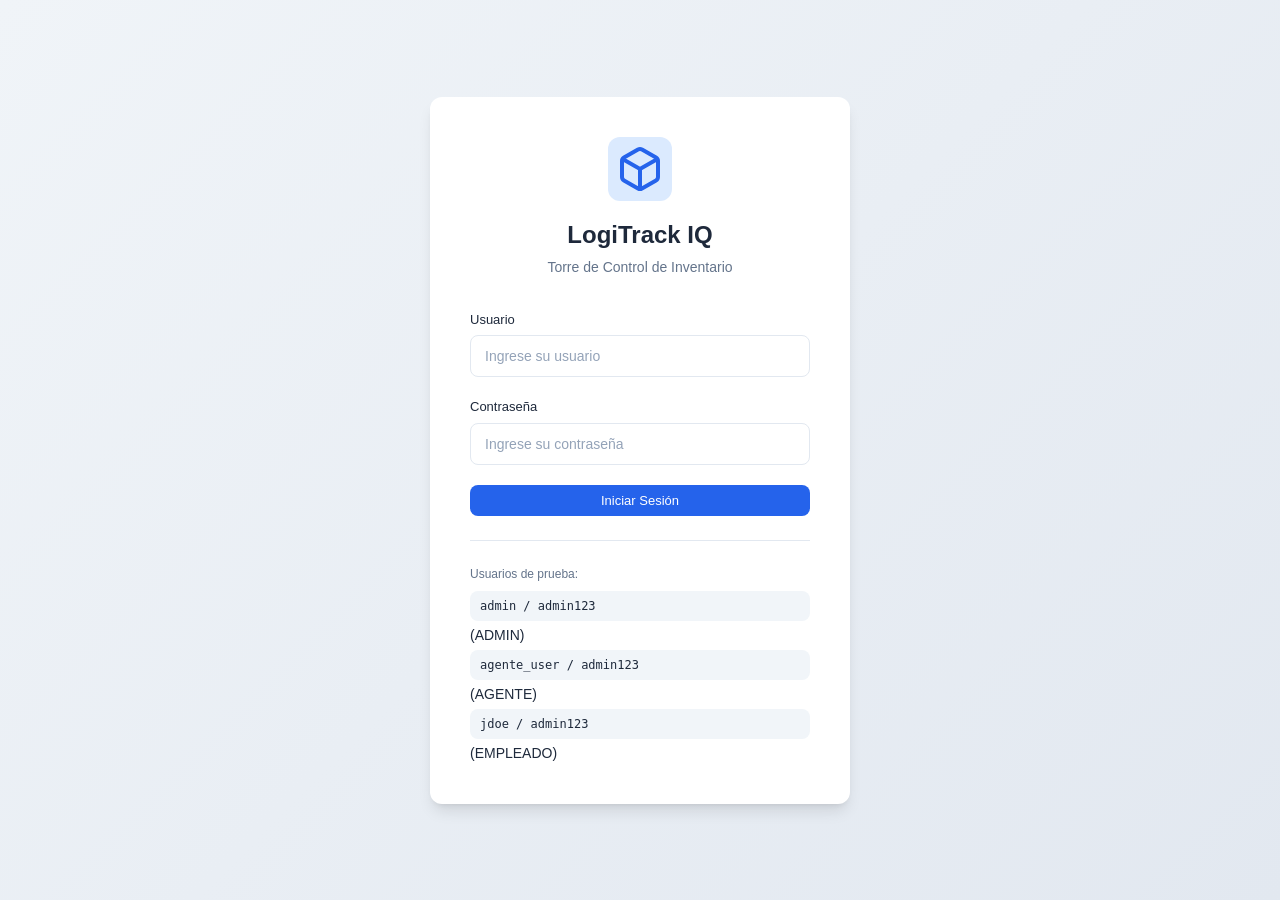
==== frontend/dashboard.html @ c578cf68 "style: se desarrollo el frontend" ====
<!DOCTYPE html>
<html lang="es">
<head>
    <meta charset="UTF-8">
    <meta name="viewport" content="width=device-width, initial-scale=1.0">
    <title>LogiTrack IQ - Dashboard</title>
    <link rel="stylesheet" href="styles.css">
</head>
<body>
    <header class="header">
        <div class="header-left">
            <button class="menu-toggle" id="menuToggle" aria-label="Menú">
                <svg width="24" height="24" viewBox="0 0 24 24" fill="none" stroke="currentColor" stroke-width="2">
                    <line x1="3" y1="12" x2="21" y2="12"></line>
                    <line x1="3" y1="6" x2="21" y2="6"></line>
                    <line x1="3" y1="18" x2="21" y2="18"></line>
                </svg>
            </button>
            <div class="logo">
                <svg width="32" height="32" viewBox="0 0 24 24" fill="none" stroke="currentColor" stroke-width="2">
                    <path d="M21 16V8a2 2 0 0 0-1-1.73l-7-4a2 2 0 0 0-2 0l-7 4A2 2 0 0 0 3 8v8a2 2 0 0 0 1 1.73l7 4a2 2 0 0 0 2 0l7-4A2 2 0 0 0 21 16z"></path>
                    <polyline points="3.27 6.96 12 12.01 20.73 6.96"></polyline>
                    <line x1="12" y1="22.08" x2="12" y2="12"></line>
                </svg>
                <span>LogiTrack IQ</span>
            </div>
        </div>
        
        <div class="header-center">
            <h1 class="page-title" id="pageTitle">Dashboard</h1>
        </div>
        
        <div class="header-right">
            <div class="user-info">
                <span id="userName">Usuario</span>
                <span class="role-badge" id="userRole">ROL</span>
            </div>
            <button class="btn btn-secondary btn-sm" id="logoutBtn">
                <svg width="16" height="16" viewBox="0 0 24 24" fill="none" stroke="currentColor" stroke-width="2">
                    <path d="M9 21H5a2 2 0 0 1-2-2V5a2 2 0 0 1 2-2h4"></path>
                    <polyline points="16 17 21 12 16 7"></polyline>
                    <line x1="21" y1="12" x2="9" y2="12"></line>
                </svg>
                Cerrar sesión
            </button>
        </div>
    </header>
    
    <div class="app-container">
        <aside class="sidebar" id="sidebar">
            <nav class="sidebar-nav">
                <a href="#" class="nav-item active" data-page="dashboard">
                    <svg width="20" height="20" viewBox="0 0 24 24" fill="none" stroke="currentColor" stroke-width="2">
                        <rect x="3" y="3" width="7" height="7"></rect>
                        <rect x="14" y="3" width="7" height="7"></rect>
                        <rect x="3" y="14" width="7" height="7"></rect>
                        <rect x="14" y="14" width="7" height="7"></rect>
                    </svg>
                    Dashboard
                </a>
                <a href="#" class="nav-item" data-page="ordenes">
                    <svg width="20" height="20" viewBox="0 0 24 24" fill="none" stroke="currentColor" stroke-width="2">
                        <path d="M14 2H6a2 2 0 0 0-2 2v16a2 2 0 0 0 2 2h12a2 2 0 0 0 2-2V8z"></path>
                        <polyline points="14 2 14 8 20 8"></polyline>
                        <line x1="16" y1="13" x2="8" y2="13"></line>
                        <line x1="16" y1="17" x2="8" y2="17"></line>
                        <polyline points="10 9 9 9 8 9"></polyline>
                    </svg>
                    Órdenes
                </a>
                <a href="#" class="nav-item" data-page="productos">
                    <svg width="20" height="20" viewBox="0 0 24 24" fill="none" stroke="currentColor" stroke-width="2">
                        <circle cx="12" cy="12" r="10"></circle>
                        <line x1="12" y1="8" x2="12" y2="16"></line>
                        <line x1="8" y1="12" x2="16" y2="12"></line>
                    </svg>
                    Productos
                </a>
                <a href="#" class="nav-item" data-page="bodegas">
                    <svg width="20" height="20" viewBox="0 0 24 24" fill="none" stroke="currentColor" stroke-width="2">
                        <path d="M21 16V8a2 2 0 0 0-1-1.73l-7-4a2 2 0 0 0-2 0l-7 4A2 2 0 0 0 3 8v8a2 2 0 0 0 1 1.73l7 4a2 2 0 0 0 2 0l7-4A2 2 0 0 0 21 16z"></path>
                        <polyline points="3.27 6.96 12 12.01 20.73 6.96"></polyline>
                        <line x1="12" y1="22.08" x2="12" y2="12"></line>
                    </svg>
                    Bodegas
                </a>
            </nav>
        </aside>
        
        <main class="main-content" id="mainContent">
            <!-- Dashboard Page -->
            <section class="page active" id="page-dashboard">
                <div class="page-header">
                    <h2>Torre de Control</h2>
                    <p class="page-subtitle">Vista general del estado del inventario</p>
                </div>
                
                <!-- KPIs Cards -->
                <div class="kpi-grid" id="kpiGrid">
                    <article class="kpi-card">
                        <div class="kpi-icon warning">
                            <svg width="24" height="24" viewBox="0 0 24 24" fill="none" stroke="currentColor" stroke-width="2">
                                <path d="M10.29 3.86L1.82 18a2 2 0 0 0 1.71 3h16.94a2 2 0 0 0 1.71-3L13.71 3.86a2 2 0 0 0-3.42 0z"></path>
                                <line x1="12" y1="9" x2="12" y2="13"></line>
                                <line x1="12" y1="17" x2="12.01" y2="17"></line>
                            </svg>
                        </div>
                        <div class="kpi-content">
                            <span class="kpi-label">Productos en Riesgo</span>
                            <span class="kpi-value" id="kpiProductosRiesgo">--</span>
                        </div>
                    </article>
                    
                    <article class="kpi-card">
                        <div class="kpi-icon danger">
                            <svg width="24" height="24" viewBox="0 0 24 24" fill="none" stroke="currentColor" stroke-width="2">
                                <circle cx="12" cy="12" r="10"></circle>
                                <line x1="15" y1="9" x2="9" y2="15"></line>
                                <line x1="9" y1="9" x2="15" y2="15"></line>
                            </svg>
                        </div>
                        <div class="kpi-content">
                            <span class="kpi-label">Productos en Quiebre</span>
                            <span class="kpi-value" id="kpiProductosQuiebre">--</span>
                        </div>
                    </article>
                    
                    <article class="kpi-card">
                        <div class="kpi-icon info">
                            <svg width="24" height="24" viewBox="0 0 24 24" fill="none" stroke="currentColor" stroke-width="2">
                                <path d="M21 16V8a2 2 0 0 0-1-1.73l-7-4a2 2 0 0 0-2 0l-7 4A2 2 0 0 0 3 8v8a2 2 0 0 0 1 1.73l7 4a2 2 0 0 0 2 0l7-4A2 2 0 0 0 21 16z"></path>
                                <polyline points="3.27 6.96 12 12.01 20.73 6.96"></polyline>
                                <line x1="12" y1="22.08" x2="12" y2="12"></line>
                            </svg>
                        </div>
                        <div class="kpi-content">
                            <span class="kpi-label">Órdenes por Aprobar</span>
                            <span class="kpi-value" id="kpiOrdenesAprobar">--</span>
                        </div>
                    </article>
                    
                    <article class="kpi-card">
                        <div class="kpi-icon success">
                            <svg width="24" height="24" viewBox="0 0 24 24" fill="none" stroke="currentColor" stroke-width="2">
                                <polyline points="23 4 23 10 17 10"></polyline>
                                <path d="M20.49 15a9 9 0 1 1-2.12-9.36L23 10"></path>
                            </svg>
                        </div>
                        <div class="kpi-content">
                            <span class="kpi-label">Bodegas Críticas</span>
                            <span class="kpi-value" id="kpiBodegasCriticas">--</span>
                        </div>
                    </article>
                </div>
                
                <!-- Movimientos de Ayer -->
                <section class="section-card">
                    <header class="section-header">
                        <h3>Movimientos de Ayer</h3>
                        <span class="section-date" id="ayerDate">--</span>
                    </header>
                    <div class="movimientos-grid" id="movimientosGrid">
                        <div class="movimiento-item entrada">
                            <span class="movimiento-label">Entradas</span>
                            <span class="movimiento-value" id="movEntradas">--</span>
                        </div>
                        <div class="movimiento-item salida">
                            <span class="movimiento-label">Salidas</span>
                            <span class="movimiento-value" id="movSalidas">--</span>
                        </div>
                        <div class="movimiento-item transferencia">
                            <span class="movimiento-label">Transferencias</span>
                            <span class="movimiento-value" id="movTransferencias">--</span>
                        </div>
                    </div>
                </section>
                
                <!-- Ocupación por Bodega -->
                <section class="section-card">
                    <header class="section-header">
                        <h3>Ocupación por Bodega</h3>
                    </header>
                    <div class="table-container">
                        <table class="data-table" id="ocupacionTable">
                            <thead>
                                <tr>
                                    <th>Bodega</th>
                                    <th>Stock Actual</th>
                                    <th>Capacidad</th>
                                    <th>Ocupación</th>
                                    <th>Estado</th>
                                </tr>
                            </thead>
                            <tbody id="ocupacionBody"></tbody>
                        </table>
                    </div>
                </section>
                
                <!-- Panel de Resumen -->
                <section class="section-card">
                    <header class="section-header">
                        <h3>Resumen del Panel</h3>
                        <span class="badge badge-info" id="resumenFecha">Sin publicar</span>
                    </header>
                    <div id="resumenContent">
                        <div class="empty-state">
                            <svg width="48" height="48" viewBox="0 0 24 24" fill="none" stroke="currentColor" stroke-width="1.5">
                                <path d="M14 2H6a2 2 0 0 0-2 2v16a2 2 0 0 0 2 2h12a2 2 0 0 0 2-2V8z"></path>
                                <polyline points="14 2 14 8 20 8"></polyline>
                                <line x1="16" y1="13" x2="8" y2="13"></line>
                                <line x1="16" y1="17" x2="8" y2="17"></line>
                                <polyline points="10 9 9 9 8 9"></polyline>
                            </svg>
                            <p>No hay resumen publicado para hoy</p>
                            <small>El flujo n8n publica automáticamente a las 6:00 AM</small>
                        </div>
                    </div>
                </section>
            </section>
            
            <!-- Órdenes Page -->
            <section class="page" id="page-ordenes">
                <div class="page-header">
                    <h2>Órdenes de Compra</h2>
                    <p class="page-subtitle">Gestión de órdenes en estado BORRADOR</p>
                </div>
                
                <div class="table-container">
                    <table class="data-table" id="ordenesTable">
                        <thead>
                            <tr>
                                <th>ID</th>
                                <th>Producto</th>
                                <th>Proveedor</th>
                                <th>Bodega Destino</th>
                                <th>Cantidad</th>
                                <th>Precio Unit.</th>
                                <th>Total</th>
                                <th>Fecha Creación</th>
                                <th>Estado</th>
                                <th>Acciones</th>
                            </tr>
                        </thead>
                        <tbody id="ordenesBody"></tbody>
                    </table>
                </div>
                
                <div class="empty-state hidden" id="ordenesEmpty">
                    <svg width="48" height="48" viewBox="0 0 24 24" fill="none" stroke="currentColor" stroke-width="1.5">
                        <path d="M21 16V8a2 2 0 0 0-1-1.73l-7-4a2 2 0 0 0-2 0l-7 4A2 2 0 0 0 3 8v8a2 2 0 0 0 1 1.73l7 4a2 2 0 0 0 2 0l7-4A2 2 0 0 0 21 16z"></path>
                        <polyline points="3.27 6.96 12 12.01 20.73 6.96"></polyline>
                        <line x1="12" y1="22.08" x2="12" y2="12"></line>
                    </svg>
                    <p>No hay órdenes en estado BORRADOR</p>
                </div>
            </section>
            
            <!-- Productos en Riesgo Page -->
            <section class="page" id="page-productos">
                <div class="page-header">
                    <h2>Productos en Riesgo</h2>
                    <p class="page-subtitle">Productos con stock por debajo del punto de reorden</p>
                </div>
                
                <div class="table-container">
                    <table class="data-table" id="riesgoTable">
                        <thead>
                            <tr>
                                <th>Producto</th>
                                <th>Proveedor</th>
                                <th>Stock Total</th>
                                <th>Consumo Diario</th>
                                <th>Punto Reorden</th>
                                <th>Días Cobertura</th>
                                <th>Estado</th>
                                <th>Bodega Sugerida</th>
                                <th>Acciones</th>
                            </tr>
                        </thead>
                        <tbody id="riesgoBody"></tbody>
                    </table>
                </div>
                
                <div class="empty-state hidden" id="riesgoEmpty">
                    <svg width="48" height="48" viewBox="0 0 24 24" fill="none" stroke="currentColor" stroke-width="1.5">
                        <path d="M10.29 3.86L1.82 18a2 2 0 0 0 1.71 3h16.94a2 2 0 0 0 1.71-3L13.71 3.86a2 2 0 0 0-3.42 0z"></path>
                        <line x1="12" y1="9" x2="12" y2="13"></line>
                        <line x1="12" y1="17" x2="12.01" y2="17"></line>
                    </svg>
                    <p>No hay productos en riesgo</p>
                </div>
            </section>
            
            <!-- Bodegas Page -->
            <section class="page" id="page-bodegas">
                <div class="page-header">
                    <h2>Bodegas</h2>
                    <p class="page-subtitle">Estado de ocupación de bodegas</p>
                </div>
                
                <div class="table-container">
                    <table class="data-table" id="bodegasTable">
                        <thead>
                            <tr>
                                <th>Bodega</th>
                                <th>Ubicación</th>
                                <th>Stock Total</th>
                                <th>Capacidad</th>
                                <th>Ocupación</th>
                                <th>Estado</th>
                            </tr>
                        </thead>
                        <tbody id="bodegasBody"></tbody>
                    </table>
                </div>
            </section>
        </main>
    </div>
    
    <!-- PDF Modal -->
    <div class="modal hidden" id="pdfModal">
        <div class="modal-overlay"></div>
        <div class="modal-content pdf-modal-content">
            <div class="modal-header">
                <h3>PDF Orden de Compra <span id="pdfOrderId"></span></h3>
                <button class="modal-close" id="closePdfModal" aria-label="Cerrar">
                    <svg width="24" height="24" viewBox="0 0 24 24" fill="none" stroke="currentColor" stroke-width="2">
                        <line x1="18" y1="6" x2="6" y2="18"></line>
                        <line x1="6" y1="6" x2="18" y2="18"></line>
                    </svg>
                </button>
            </div>
            <div class="modal-body">
                <iframe id="pdfFrame" src="about:blank"></iframe>
            </div>
            <div class="modal-footer">
                <button class="btn btn-secondary" id="downloadPdfBtn">
                    <svg width="16" height="16" viewBox="0 0 24 24" fill="none" stroke="currentColor" stroke-width="2">
                        <path d="M21 15v4a2 2 0 0 1-2 2H5a2 2 0 0 1-2-2v-4"></path>
                        <polyline points="7 10 12 15 17 10"></polyline>
                        <line x1="12" y1="15" x2="12" y2="3"></line>
                    </svg>
                    Descargar PDF
                </button>
                <button class="btn btn-primary" id="closePdfBtn">Cerrar</button>
            </div>
        </div>
    </div>
    
    <!-- Confirm Modal -->
    <div class="modal hidden" id="confirmModal">
        <div class="modal-overlay"></div>
        <div class="modal-content confirm-modal-content">
            <div class="modal-header">
                <h3 id="confirmTitle">Confirmar Acción</h3>
            </div>
            <div class="modal-body">
                <p id="confirmMessage"></p>
            </div>
            <div class="modal-footer">
                <button class="btn btn-secondary" id="confirmCancel">Cancelar</button>
                <button class="btn btn-danger" id="confirmOk">Confirmar</button>
            </div>
        </div>
    </div>
    
    <script src="app.js"></script>
    <script>
        document.addEventListener('DOMContentLoaded', () => {
            if (!window.location.pathname.endsWith('login.html')) {
                initDashboard();
            }
        });
    </script>
</body>
</html>
---- frontend/styles.css ----
/* ========================================
   LogiTrack IQ - Frontend Styles
   ======================================== */

:root {
    --color-primary: #2563eb;
    --color-primary-hover: #1d4ed8;
    --color-primary-light: #dbeafe;
    --color-secondary: #64748b;
    --color-secondary-hover: #475569;
    --color-success: #059669;
    --color-success-light: #d1fae5;
    --color-warning: #d97706;
    --color-warning-light: #fef3c7;
    --color-danger: #dc2626;
    --color-danger-light: #fee2e2;
    --color-info: #0891b2;
    --color-info-light: #cffafe;
    
    --color-bg: #f8fafc;
    --color-bg-card: #ffffff;
    --color-bg-hover: #f1f5f9;
    --color-border: #e2e8f0;
    --color-border-focus: #2563eb;
    
    --color-text: #1e293b;
    --color-text-secondary: #64748b;
    --color-text-muted: #94a3b8;
    
    --shadow-sm: 0 1px 2px 0 rgb(0 0 0 / 0.05);
    --shadow: 0 1px 3px 0 rgb(0 0 0 / 0.1), 0 1px 2px -1px rgb(0 0 0 / 0.1);
    --shadow-md: 0 4px 6px -1px rgb(0 0 0 / 0.1), 0 2px 4px -2px rgb(0 0 0 / 0.1);
    --shadow-lg: 0 10px 15px -3px rgb(0 0 0 / 0.1), 0 4px 6px -4px rgb(0 0 0 / 0.1);
    
    --radius-sm: 4px;
    --radius: 8px;
    --radius-lg: 12px;
    --radius-full: 9999px;
    
    --sidebar-width: 260px;
    --header-height: 64px;
    
    --transition: 150ms ease;
    --transition-fast: 100ms ease;
    
    --font-sans: -apple-system, BlinkMacSystemFont, 'Segoe UI', Roboto, 'Helvetica Neue', Arial, sans-serif;
    --font-mono: 'SF Mono', 'Fira Code', 'Fira Mono', Menlo, monospace;
}

/* ========================================
   Reset & Base
   ======================================== */

*, *::before, *::after {
    box-sizing: border-box;
    margin: 0;
    padding: 0;
}

html {
    font-size: 14px;
    -webkit-font-smoothing: antialiased;
    -moz-osx-font-smoothing: grayscale;
}

body {
    font-family: var(--font-sans);
    background-color: var(--color-bg);
    color: var(--color-text);
    line-height: 1.5;
    min-height: 100vh;
}

a {
    color: inherit;
    text-decoration: none;
}

button {
    font-family: inherit;
    font-size: inherit;
    border: none;
    background: none;
    cursor: pointer;
}

input {
    font-family: inherit;
    font-size: inherit;
}

table {
    border-collapse: collapse;
    width: 100%;
}

svg {
    display: block;
}

/* ========================================
   Utility Classes
   ======================================== */

.hidden { display: none !important; }
.sr-only { position: absolute; width: 1px; height: 1px; padding: 0; margin: -1px; overflow: hidden; clip: rect(0, 0, 0, 0); white-space: nowrap; border: 0; }

.flex { display: flex; }
.flex-col { flex-direction: column; }
.items-center { align-items: center; }
.justify-center { justify-content: center; }
.justify-between { justify-content: space-between; }
.gap-1 { gap: 4px; }
.gap-2 { gap: 8px; }
.gap-3 { gap: 12px; }
.gap-4 { gap: 16px; }

.w-full { width: 100%; }
.h-full { height: 100%; }

.text-center { text-align: center; }
.text-right { text-align: right; }

.font-medium { font-weight: 500; }
.font-semibold { font-weight: 600; }
.font-bold { font-weight: 700; }

.text-sm { font-size: 12px; }
.text-xs { font-size: 11px; }

.text-muted { color: var(--color-text-muted); }
.text-secondary { color: var(--color-text-secondary); }
.text-primary { color: var(--color-primary); }
.text-success { color: var(--color-success); }
.text-warning { color: var(--color-warning); }
.text-danger { color: var(--color-danger); }
.text-info { color: var(--color-info); }

.truncate { overflow: hidden; text-overflow: ellipsis; white-space: nowrap; }

/* ========================================
   Buttons
   ======================================== */

.btn {
    display: inline-flex;
    align-items: center;
    justify-content: center;
    gap: 8px;
    padding: 8px 16px;
    font-size: 13px;
    font-weight: 500;
    border-radius: var(--radius);
    transition: all var(--transition);
    white-space: nowrap;
}

.btn:disabled {
    opacity: 0.5;
    cursor: not-allowed;
}

.btn-sm {
    padding: 6px 12px;
    font-size: 12px;
}

.btn-full { width: 100%; }

.btn-primary {
    background-color: var(--color-primary);
    color: white;
}

.btn-primary:hover:not(:disabled) {
    background-color: var(--color-primary-hover);
}

.btn-secondary {
    background-color: var(--color-bg-hover);
    color: var(--color-text);
    border: 1px solid var(--color-border);
}

.btn-secondary:hover:not(:disabled) {
    background-color: var(--color-border);
}

.btn-danger {
    background-color: var(--color-danger);
    color: white;
}

.btn-danger:hover:not(:disabled) {
    background-color: #b91c1c;
}

.btn-ghost {
    background-color: transparent;
    color: var(--color-text-secondary);
    padding: 6px;
}

.btn-ghost:hover:not(:disabled) {
    background-color: var(--color-bg-hover);
    color: var(--color-text);
}

.btn-icon {
    padding: 6px;
    border-radius: var(--radius-sm);
}

.btn-loader {
    width: 16px;
    height: 16px;
    border: 2px solid transparent;
    border-top-color: currentColor;
    border-radius: 50%;
    animation: spin 0.6s linear infinite;
}

@keyframes spin {
    to { transform: rotate(360deg); }
}

/* ========================================
   Badges
   ======================================== */

.badge {
    display: inline-flex;
    align-items: center;
    padding: 2px 8px;
    font-size: 11px;
    font-weight: 600;
    border-radius: var(--radius-full);
    text-transform: uppercase;
    letter-spacing: 0.02em;
}

.badge-primary { background: var(--color-primary-light); color: var(--color-primary); }
.badge-success { background: var(--color-success-light); color: var(--color-success); }
.badge-warning { background: var(--color-warning-light); color: var(--color-warning); }
.badge-danger { background: var(--color-danger-light); color: var(--color-danger); }
.badge-info { background: var(--color-info-light); color: var(--color-info); }
.badge-secondary { background: var(--color-bg-hover); color: var(--color-text-secondary); }

/* ========================================
   Login Page
   ======================================== */

.login-container {
    min-height: 100vh;
    display: flex;
    align-items: center;
    justify-content: center;
    padding: 24px;
    background: linear-gradient(135deg, #f0f4f8 0%, #e2e8f0 100%);
}

.login-card {
    background: var(--color-bg-card);
    border-radius: var(--radius-lg);
    box-shadow: var(--shadow-lg);
    padding: 40px;
    width: 100%;
    max-width: 420px;
}

.login-header {
    text-align: center;
    margin-bottom: 32px;
}

.login-header .logo {
    display: inline-flex;
    align-items: center;
    justify-content: center;
    width: 64px;
    height: 64px;
    background: var(--color-primary-light);
    color: var(--color-primary);
    border-radius: var(--radius-lg);
    margin-bottom: 16px;
}

.login-header h1 {
    font-size: 24px;
    font-weight: 700;
    color: var(--color-text);
    margin-bottom: 4px;
}

.subtitle {
    color: var(--color-text-secondary);
    font-size: 14px;
}

.login-form {
    display: flex;
    flex-direction: column;
    gap: 20px;
}

.form-group {
    display: flex;
    flex-direction: column;
    gap: 6px;
}

.form-group label {
    font-size: 13px;
    font-weight: 500;
    color: var(--color-text);
}

.form-group input {
    padding: 12px 14px;
    border: 1px solid var(--color-border);
    border-radius: var(--radius);
    background: var(--color-bg-card);
    color: var(--color-text);
    transition: all var(--transition);
}

.form-group input::placeholder {
    color: var(--color-text-muted);
}

.form-group input:focus {
    outline: none;
    border-color: var(--color-border-focus);
    box-shadow: 0 0 0 3px var(--color-primary-light);
}

.error-message {
    display: flex;
    align-items: center;
    gap: 6px;
    padding: 10px 12px;
    background: var(--color-danger-light);
    color: var(--color-danger);
    border-radius: var(--radius);
    font-size: 13px;
}

.error-message.hidden { display: none; }

.login-footer {
    margin-top: 24px;
    padding-top: 24px;
    border-top: 1px solid var(--color-border);
}

.login-footer p {
    font-size: 12px;
    color: var(--color-text-secondary);
    margin-bottom: 8px;
}

.demo-users {
    display: flex;
    flex-direction: column;
    gap: 4px;
}

.demo-users code {
    background: var(--color-bg-hover);
    padding: 6px 10px;
    border-radius: var(--radius);
    font-size: 12px;
    font-family: var(--font-mono);
}

/* ========================================
   Header
   ======================================== */

.header {
    position: sticky;
    top: 0;
    z-index: 100;
    height: var(--header-height);
    background: var(--color-bg-card);
    border-bottom: 1px solid var(--color-border);
    display: flex;
    align-items: center;
    justify-content: space-between;
    padding: 0 24px;
    gap: 24px;
}

.header-left {
    display: flex;
    align-items: center;
    gap: 16px;
    min-width: 0;
}

.menu-toggle {
    display: none;
    padding: 8px;
    border-radius: var(--radius);
    color: var(--color-text-secondary);
}

.menu-toggle:hover {
    background: var(--color-bg-hover);
    color: var(--color-text);
}

.header .logo {
    display: flex;
    align-items: center;
    gap: 10px;
    color: var(--color-text);
    font-weight: 600;
    font-size: 16px;
}

.header .logo svg {
    color: var(--color-primary);
}

.page-title {
    font-size: 16px;
    font-weight: 600;
    white-space: nowrap;
}

.header-right {
    display: flex;
    align-items: center;
    gap: 16px;
    flex-shrink: 0;
}

.user-info {
    display: flex;
    align-items: center;
    gap: 8px;
    padding: 4px 12px 4px 8px;
    background: var(--color-bg-hover);
    border-radius: var(--radius-full);
}

#userName {
    font-weight: 500;
    font-size: 13px;
}

.role-badge {
    padding: 2px 8px;
    font-size: 10px;
    font-weight: 700;
    border-radius: var(--radius-full);
    text-transform: uppercase;
    letter-spacing: 0.03em;
}

.role-badge.ADMIN { background: var(--color-primary-light); color: var(--color-primary); }
.role-badge.AGENTE { background: var(--color-info-light); color: var(--color-info); }
.role-badge.EMPLEADO { background: var(--color-success-light); color: var(--color-success); }

/* ========================================
   App Layout
   ======================================== */

.app-container {
    display: flex;
    min-height: calc(100vh - var(--header-height));
}

.sidebar {
    position: fixed;
    top: var(--header-height);
    left: 0;
    bottom: 0;
    width: var(--sidebar-width);
    background: var(--color-bg-card);
    border-right: 1px solid var(--color-border);
    padding: 16px 8px;
    overflow-y: auto;
    z-index: 50;
    transition: transform var(--transition);
}

.sidebar-nav {
    display: flex;
    flex-direction: column;
    gap: 4px;
}

.nav-item {
    display: flex;
    align-items: center;
    gap: 12px;
    padding: 10px 12px;
    border-radius: var(--radius);
    color: var(--color-text-secondary);
    font-weight: 500;
    font-size: 13px;
    transition: all var(--transition-fast);
}

.nav-item:hover {
    background: var(--color-bg-hover);
    color: var(--color-text);
}

.nav-item.active {
    background: var(--color-primary-light);
    color: var(--color-primary);
}

.nav-item svg {
    flex-shrink: 0;
}

.main-content {
    flex: 1;
    margin-left: var(--sidebar-width);
    padding: 24px;
    min-height: calc(100vh - var(--header-height));
}

.page {
    display: none;
    animation: fadeIn 0.2s ease;
}

.page.active {
    display: block;
}

@keyframes fadeIn {
    from { opacity: 0; transform: translateY(4px); }
    to { opacity: 1; transform: translateY(0); }
}

.page-header {
    margin-bottom: 24px;
}

.page-header h2 {
    font-size: 22px;
    font-weight: 700;
    color: var(--color-text);
    margin-bottom: 4px;
}

.page-subtitle {
    color: var(--color-text-secondary);
    font-size: 13px;
}

/* ========================================
   KPI Grid
   ======================================== */

.kpi-grid {
    display: grid;
    grid-template-columns: repeat(auto-fit, minmax(240px, 1fr));
    gap: 16px;
    margin-bottom: 24px;
}

.kpi-card {
    background: var(--color-bg-card);
    border: 1px solid var(--color-border);
    border-radius: var(--radius-lg);
    padding: 20px;
    display: flex;
    align-items: center;
    gap: 16px;
    transition: all var(--transition);
}

.kpi-card:hover {
    box-shadow: var(--shadow-md);
    border-color: var(--color-border);
}

.kpi-icon {
    display: flex;
    align-items: center;
    justify-content: center;
    width: 48px;
    height: 48px;
    border-radius: var(--radius);
    flex-shrink: 0;
}

.kpi-icon.warning { background: var(--color-warning-light); color: var(--color-warning); }
.kpi-icon.danger { background: var(--color-danger-light); color: var(--color-danger); }
.kpi-icon.info { background: var(--color-info-light); color: var(--color-info); }
.kpi-icon.success { background: var(--color-success-light); color: var(--color-success); }

.kpi-content {
    flex: 1;
    min-width: 0;
}

.kpi-label {
    display: block;
    font-size: 12px;
    color: var(--color-text-secondary);
    margin-bottom: 4px;
}

.kpi-value {
    font-size: 28px;
    font-weight: 700;
    color: var(--color-text);
    line-height: 1.2;
}

/* ========================================
   Section Cards
   ======================================== */

.section-card {
    background: var(--color-bg-card);
    border: 1px solid var(--color-border);
    border-radius: var(--radius-lg);
    margin-bottom: 24px;
    overflow: hidden;
}

.section-header {
    display: flex;
    align-items: center;
    justify-content: space-between;
    padding: 16px 20px;
    border-bottom: 1px solid var(--color-border);
    flex-wrap: wrap;
    gap: 8px;
}

.section-header h3 {
    font-size: 15px;
    font-weight: 600;
    color: var(--color-text);
}

.section-date {
    font-size: 12px;
    color: var(--color-text-muted);
}

/* ========================================
   Movimientos Grid
   ======================================== |

.movimientos-grid {
    display: grid;
    grid-template-columns: repeat(3, 1fr);
    gap: 16px;
    padding: 20px;
}

.movimiento-item {
    text-align: center;
    padding: 16px;
    background: var(--color-bg);
    border-radius: var(--radius);
}

.movimiento-label {
    display: block;
    font-size: 12px;
    color: var(--color-text-secondary);
    margin-bottom: 4px;
    text-transform: uppercase;
    letter-spacing: 0.03em;
}

.movimiento-value {
    font-size: 28px;
    font-weight: 700;
    color: var(--color-text);
}

.movimiento-item.entrada .movimiento-value { color: var(--color-success); }
.movimiento-item.salida .movimiento-value { color: var(--color-danger); }
.movimiento-item.transferencia .movimiento-value { color: var(--color-info); }

/* ========================================
   Tables
   ======================================== */

.table-container {
    overflow-x: auto;
    border-radius: var(--radius);
    border: 1px solid var(--color-border);
}

.data-table {
    width: 100%;
    font-size: 13px;
}

.data-table thead {
    background: var(--color-bg);
}

.data-table th {
    padding: 12px 16px;
    text-align: left;
    font-size: 11px;
    font-weight: 600;
    color: var(--color-text-secondary);
    text-transform: uppercase;
    letter-spacing: 0.05em;
    border-bottom: 1px solid var(--color-border);
    white-space: nowrap;
}

.data-table td {
    padding: 12px 16px;
    border-bottom: 1px solid var(--color-border);
    color: var(--color-text);
    vertical-align: middle;
}

.data-table tbody tr {
    transition: background var(--transition-fast);
}

.data-table tbody tr:hover {
    background: var(--color-bg-hover);
}

.data-table tbody tr:last-child td {
    border-bottom: none;
}

/* ========================================
   Empty States
   ======================================== */

.empty-state {
    display: flex;
    flex-direction: column;
    align-items: center;
    justify-content: center;
    padding: 48px 24px;
    text-align: center;
    color: var(--color-text-muted);
}

.empty-state svg {
    margin-bottom: 12px;
    opacity: 0.5;
}

.empty-state p {
    font-size: 14px;
    font-weight: 500;
    color: var(--color-text-secondary);
    margin-bottom: 4px;
}

.empty-state small {
    font-size: 12px;
}

/* ========================================
   Modals
   ======================================== */

.modal {
    position: fixed;
    inset: 0;
    z-index: 200;
    display: flex;
    align-items: center;
    justify-content: center;
    padding: 24px;
}

.modal-overlay {
    position: absolute;
    inset: 0;
    background: rgba(15, 23, 42, 0.5);
    backdrop-filter: blur(2px);
}

.modal-content {
    position: relative;
    background: var(--color-bg-card);
    border-radius: var(--radius-lg);
    box-shadow: var(--shadow-lg);
    max-height: 90vh;
    width: 100%;
    animation: modalIn 0.2s ease;
}

@keyframes modalIn {
    from { opacity: 0; transform: scale(0.95) translateY(8px); }
    to { opacity: 1; transform: scale(1) translateY(0); }
}

.modal-header {
    display: flex;
    align-items: center;
    justify-content: space-between;
    padding: 16px 20px;
    border-bottom: 1px solid var(--color-border);
}

.modal-header h3 {
    font-size: 16px;
    font-weight: 600;
}

.modal-close {
    padding: 8px;
    border-radius: var(--radius);
    color: var(--color-text-muted);
    transition: all var(--transition-fast);
}

.modal-close:hover {
    background: var(--color-bg-hover);
    color: var(--color-text);
}

.modal-body {
    padding: 0;
    max-height: 60vh;
    overflow: hidden;
}

.modal-footer {
    display: flex;
    justify-content: flex-end;
    gap: 12px;
    padding: 16px 20px;
    border-top: 1px solid var(--color-border);
}

/* PDF Modal */
.pdf-modal-content {
    max-width: 1000px;
    max-height: 90vh;
}

#pdfFrame {
    width: 100%;
    height: 60vh;
    border: none;
    background: white;
}

/* Confirm Modal */
.confirm-modal-content {
    max-width: 400px;
}

.confirm-modal-content .modal-body {
    padding: 24px;
}

#confirmMessage {
    color: var(--color-text);
    line-height: 1.6;
}

/* ========================================
   Responsive
   ======================================== */

@media (max-width: 1024px) {
    .kpi-grid {
        grid-template-columns: repeat(2, 1fr);
    }
    
    .movimientos-grid {
        grid-template-columns: repeat(3, 1fr);
    }
}

@media (max-width: 768px) {
    .header {
        padding: 0 16px;
    }
    
    .page-title {
        display: none;
    }
    
    .menu-toggle {
        display: flex;
    }
    
    .sidebar {
        transform: translateX(-100%);
    }
    
    .sidebar.open {
        transform: translateX(0);
    }
    
    .main-content {
        margin-left: 0;
        padding: 16px;
    }
    
    .kpi-grid {
        grid-template-columns: 1fr;
    }
    
    .movimientos-grid {
        grid-template-columns: 1fr;
    }
    
    .modal {
        padding: 12px;
    }
    
    .modal-content {
        max-height: calc(100vh - 24px);
    }
    
    #pdfFrame {
        height: 50vh;
    }
}

@media (max-width: 480px) {
    .login-card {
        padding: 24px;
    }
    
    .section-header {
        flex-direction: column;
        align-items: flex-start;
    }
}

/* ========================================
   Scrollbar
   ======================================== */

::-webkit-scrollbar {
    width: 8px;
    height: 8px;
}

::-webkit-scrollbar-track {
    background: transparent;
}

::-webkit-scrollbar-thumb {
    background: var(--color-border);
    border-radius: var(--radius-full);
}

::-webkit-scrollbar-thumb:hover {
    background: var(--color-text-muted);
}

/* ========================================
   Focus Visible
   ======================================== */

:focus-visible {
    outline: 2px solid var(--color-border-focus);
    outline-offset: 2px;
}

button:focus-visible,
a:focus-visible,
input:focus-visible {
    outline: 2px solid var(--color-border-focus);
    outline-offset: 2px;
}
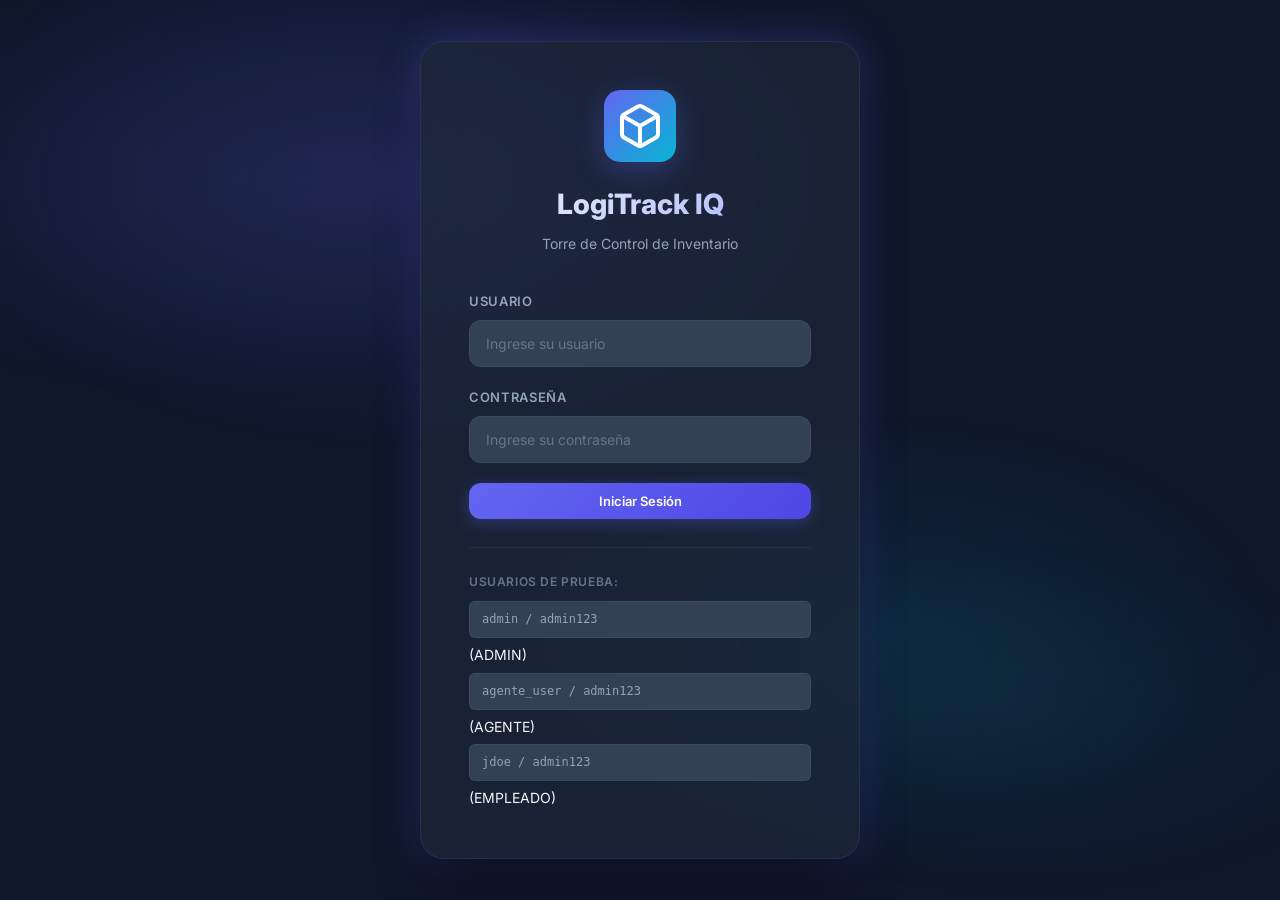
==== commit d61020a1: "style: avances en el frontend" ====
--- a/frontend/dashboard.html
+++ b/frontend/dashboard.html
@@ -5,11 +5,12 @@
     <meta name="viewport" content="width=device-width, initial-scale=1.0">
     <title>LogiTrack IQ - Dashboard</title>
     <link rel="stylesheet" href="styles.css">
+    <link rel="icon" href="data:image/svg+xml,<svg xmlns='http://www.w3.org/2000/svg' viewBox='0 0 24 24' fill='none' stroke='%236366f1' stroke-width='2'><path d='M21 16V8a2 2 0 0 0-1-1.73l-7-4a2 2 0 0 0-2 0l-7 4A2 2 0 0 0 3 8v8a2 2 0 0 0 1 1.73l7 4a2 2 0 0 0 2 0l7-4A2 2 0 0 0 21 16z'/></svg>">
 </head>
 <body>
     <header class="header">
         <div class="header-left">
-            <button class="menu-toggle" id="menuToggle" aria-label="Menú">
+            <button class="menu-toggle" id="menuToggle" aria-label="Menu">
                 <svg width="24" height="24" viewBox="0 0 24 24" fill="none" stroke="currentColor" stroke-width="2">
                     <line x1="3" y1="12" x2="21" y2="12"></line>
                     <line x1="3" y1="6" x2="21" y2="6"></line>
@@ -25,11 +26,11 @@
                 <span>LogiTrack IQ</span>
             </div>
         </div>
-        
+
         <div class="header-center">
             <h1 class="page-title" id="pageTitle">Dashboard</h1>
         </div>
-        
+
         <div class="header-right">
             <div class="user-info">
                 <span id="userName">Usuario</span>
@@ -41,11 +42,11 @@
                     <polyline points="16 17 21 12 16 7"></polyline>
                     <line x1="21" y1="12" x2="9" y2="12"></line>
                 </svg>
-                Cerrar sesión
+                Salir
             </button>
         </div>
     </header>
-    
+
     <div class="app-container">
         <aside class="sidebar" id="sidebar">
             <nav class="sidebar-nav">
@@ -66,7 +67,7 @@
                         <line x1="16" y1="17" x2="8" y2="17"></line>
                         <polyline points="10 9 9 9 8 9"></polyline>
                     </svg>
-                    Órdenes
+                    Ordenes
                 </a>
                 <a href="#" class="nav-item" data-page="productos">
                     <svg width="20" height="20" viewBox="0 0 24 24" fill="none" stroke="currentColor" stroke-width="2">
@@ -86,7 +87,7 @@
                 </a>
             </nav>
         </aside>
-        
+
         <main class="main-content" id="mainContent">
             <!-- Dashboard Page -->
             <section class="page active" id="page-dashboard">
@@ -94,8 +95,7 @@
                     <h2>Torre de Control</h2>
                     <p class="page-subtitle">Vista general del estado del inventario</p>
                 </div>
-                
-                <!-- KPIs Cards -->
+
                 <div class="kpi-grid" id="kpiGrid">
                     <article class="kpi-card">
                         <div class="kpi-icon warning">
@@ -110,7 +110,7 @@
                             <span class="kpi-value" id="kpiProductosRiesgo">--</span>
                         </div>
                     </article>
-                    
+
                     <article class="kpi-card">
                         <div class="kpi-icon danger">
                             <svg width="24" height="24" viewBox="0 0 24 24" fill="none" stroke="currentColor" stroke-width="2">
@@ -124,7 +124,7 @@
                             <span class="kpi-value" id="kpiProductosQuiebre">--</span>
                         </div>
                     </article>
-                    
+
                     <article class="kpi-card">
                         <div class="kpi-icon info">
                             <svg width="24" height="24" viewBox="0 0 24 24" fill="none" stroke="currentColor" stroke-width="2">
@@ -134,26 +134,25 @@
                             </svg>
                         </div>
                         <div class="kpi-content">
-                            <span class="kpi-label">Órdenes por Aprobar</span>
+                            <span class="kpi-label">Ordenes por Aprobar</span>
                             <span class="kpi-value" id="kpiOrdenesAprobar">--</span>
                         </div>
                     </article>
-                    
+
                     <article class="kpi-card">
                         <div class="kpi-icon success">
                             <svg width="24" height="24" viewBox="0 0 24 24" fill="none" stroke="currentColor" stroke-width="2">
-                                <polyline points="23 4 23 10 17 10"></polyline>
-                                <path d="M20.49 15a9 9 0 1 1-2.12-9.36L23 10"></path>
+                                <path d="M3 9l9-7 9 7v11a2 2 0 0 1-2 2H5a2 2 0 0 1-2-2z"></path>
+                                <polyline points="9 22 9 12 15 12 15 22"></polyline>
                             </svg>
                         </div>
                         <div class="kpi-content">
-                            <span class="kpi-label">Bodegas Críticas</span>
+                            <span class="kpi-label">Bodegas Activas</span>
                             <span class="kpi-value" id="kpiBodegasCriticas">--</span>
                         </div>
                     </article>
                 </div>
-                
-                <!-- Movimientos de Ayer -->
+
                 <section class="section-card">
                     <header class="section-header">
                         <h3>Movimientos de Ayer</h3>
@@ -174,20 +173,19 @@
                         </div>
                     </div>
                 </section>
-                
-                <!-- Ocupación por Bodega -->
+
                 <section class="section-card">
                     <header class="section-header">
-                        <h3>Ocupación por Bodega</h3>
+                        <h3>Ocupacion por Bodega</h3>
                     </header>
                     <div class="table-container">
                         <table class="data-table" id="ocupacionTable">
                             <thead>
                                 <tr>
                                     <th>Bodega</th>
-                                    <th>Stock Actual</th>
+                                    <th>Stock</th>
                                     <th>Capacidad</th>
-                                    <th>Ocupación</th>
+                                    <th>Ocupacion</th>
                                     <th>Estado</th>
                                 </tr>
                             </thead>
@@ -195,8 +193,7 @@
                         </table>
                     </div>
                 </section>
-                
-                <!-- Panel de Resumen -->
+
                 <section class="section-card">
                     <header class="section-header">
                         <h3>Resumen del Panel</h3>
@@ -212,111 +209,123 @@
                                 <polyline points="10 9 9 9 8 9"></polyline>
                             </svg>
                             <p>No hay resumen publicado para hoy</p>
-                            <small>El flujo n8n publica automáticamente a las 6:00 AM</small>
+                            <small>El flujo n8n publica automaticamente a las 6:00 AM</small>
                         </div>
                     </div>
                 </section>
             </section>
-            
-            <!-- Órdenes Page -->
+
+            <!-- Ordenes Page -->
             <section class="page" id="page-ordenes">
                 <div class="page-header">
-                    <h2>Órdenes de Compra</h2>
-                    <p class="page-subtitle">Gestión de órdenes en estado BORRADOR</p>
-                </div>
-                
-                <div class="table-container">
-                    <table class="data-table" id="ordenesTable">
-                        <thead>
-                            <tr>
-                                <th>ID</th>
-                                <th>Producto</th>
-                                <th>Proveedor</th>
-                                <th>Bodega Destino</th>
-                                <th>Cantidad</th>
-                                <th>Precio Unit.</th>
-                                <th>Total</th>
-                                <th>Fecha Creación</th>
-                                <th>Estado</th>
-                                <th>Acciones</th>
-                            </tr>
-                        </thead>
-                        <tbody id="ordenesBody"></tbody>
-                    </table>
-                </div>
-                
+                    <h2>Ordenes de Compra</h2>
+                    <p class="page-subtitle">Gestion de ordenes por estado</p>
+                </div>
+
+                <div class="section-card">
+                    <div class="section-header" style="border-bottom: none; padding-bottom: 0;">
+                        <div class="order-filters" id="orderFilters">
+                            <button class="filter-btn active" data-status="BORRADOR">Borrador</button>
+                            <button class="filter-btn" data-status="APROBADA">Aprobadas</button>
+                            <button class="filter-btn" data-status="RECIBIDA">Recibidas</button>
+                            <button class="filter-btn" data-status="CANCELADA">Canceladas</button>
+                            <button class="filter-btn" data-status="">Todas</button>
+                        </div>
+                    </div>
+                    <div class="table-container">
+                        <table class="data-table" id="ordenesTable">
+                            <thead>
+                                <tr>
+                                    <th>ID</th>
+                                    <th>Producto</th>
+                                    <th>Proveedor</th>
+                                    <th>Bodega Destino</th>
+                                    <th>Cantidad</th>
+                                    <th>Total</th>
+                                    <th>Fecha</th>
+                                    <th>Estado</th>
+                                    <th>Acciones</th>
+                                </tr>
+                            </thead>
+                            <tbody id="ordenesBody"></tbody>
+                        </table>
+                    </div>
+                </div>
+
                 <div class="empty-state hidden" id="ordenesEmpty">
-                    <svg width="48" height="48" viewBox="0 0 24 24" fill="none" stroke="currentColor" stroke-width="1.5">
+                    <svg width="56" height="56" viewBox="0 0 24 24" fill="none" stroke="currentColor" stroke-width="1.5">
                         <path d="M21 16V8a2 2 0 0 0-1-1.73l-7-4a2 2 0 0 0-2 0l-7 4A2 2 0 0 0 3 8v8a2 2 0 0 0 1 1.73l7 4a2 2 0 0 0 2 0l7-4A2 2 0 0 0 21 16z"></path>
                         <polyline points="3.27 6.96 12 12.01 20.73 6.96"></polyline>
                         <line x1="12" y1="22.08" x2="12" y2="12"></line>
                     </svg>
-                    <p>No hay órdenes en estado BORRADOR</p>
+                    <p>No hay ordenes en este estado</p>
                 </div>
             </section>
-            
+
             <!-- Productos en Riesgo Page -->
             <section class="page" id="page-productos">
                 <div class="page-header">
                     <h2>Productos en Riesgo</h2>
                     <p class="page-subtitle">Productos con stock por debajo del punto de reorden</p>
                 </div>
-                
-                <div class="table-container">
-                    <table class="data-table" id="riesgoTable">
-                        <thead>
-                            <tr>
-                                <th>Producto</th>
-                                <th>Proveedor</th>
-                                <th>Stock Total</th>
-                                <th>Consumo Diario</th>
-                                <th>Punto Reorden</th>
-                                <th>Días Cobertura</th>
-                                <th>Estado</th>
-                                <th>Bodega Sugerida</th>
-                                <th>Acciones</th>
-                            </tr>
-                        </thead>
-                        <tbody id="riesgoBody"></tbody>
-                    </table>
-                </div>
-                
+
+                <div class="section-card">
+                    <div class="table-container">
+                        <table class="data-table" id="riesgoTable">
+                            <thead>
+                                <tr>
+                                    <th>Producto</th>
+                                    <th>Proveedor</th>
+                                    <th>Stock</th>
+                                    <th>Consumo/Dia</th>
+                                    <th>Pto. Reorden</th>
+                                    <th>Dias Cobertura</th>
+                                    <th>Estado</th>
+                                    <th>Bodega Sugerida</th>
+                                </tr>
+                            </thead>
+                            <tbody id="riesgoBody"></tbody>
+                        </table>
+                    </div>
+                </div>
+
                 <div class="empty-state hidden" id="riesgoEmpty">
-                    <svg width="48" height="48" viewBox="0 0 24 24" fill="none" stroke="currentColor" stroke-width="1.5">
-                        <path d="M10.29 3.86L1.82 18a2 2 0 0 0 1.71 3h16.94a2 2 0 0 0 1.71-3L13.71 3.86a2 2 0 0 0-3.42 0z"></path>
-                        <line x1="12" y1="9" x2="12" y2="13"></line>
-                        <line x1="12" y1="17" x2="12.01" y2="17"></line>
+                    <svg width="56" height="56" viewBox="0 0 24 24" fill="none" stroke="currentColor" stroke-width="1.5">
+                        <path d="M22 11.08V12a10 10 0 1 1-5.93-9.14"></path>
+                        <polyline points="22 4 12 14.01 9 11.01"></polyline>
                     </svg>
                     <p>No hay productos en riesgo</p>
+                    <small>Todos los productos tienen stock suficiente</small>
                 </div>
             </section>
-            
+
             <!-- Bodegas Page -->
             <section class="page" id="page-bodegas">
                 <div class="page-header">
                     <h2>Bodegas</h2>
-                    <p class="page-subtitle">Estado de ocupación de bodegas</p>
-                </div>
-                
-                <div class="table-container">
-                    <table class="data-table" id="bodegasTable">
-                        <thead>
-                            <tr>
-                                <th>Bodega</th>
-                                <th>Ubicación</th>
-                                <th>Stock Total</th>
-                                <th>Capacidad</th>
-                                <th>Ocupación</th>
-                                <th>Estado</th>
-                            </tr>
-                        </thead>
-                        <tbody id="bodegasBody"></tbody>
-                    </table>
+                    <p class="page-subtitle">Estado de ocupacion y capacidad de las bodegas</p>
+                </div>
+
+                <div class="section-card">
+                    <div class="table-container">
+                        <table class="data-table" id="bodegasTable">
+                            <thead>
+                                <tr>
+                                    <th>Bodega</th>
+                                    <th>Stock</th>
+                                    <th>Capacidad</th>
+                                    <th>Ocupacion</th>
+                                    <th>Estado</th>
+                                </tr>
+                            </thead>
+                            <tbody id="bodegasBody"></tbody>
+                        </table>
+                    </div>
                 </div>
             </section>
         </main>
     </div>
-    
+
     <!-- PDF Modal -->
     <div class="modal hidden" id="pdfModal">
         <div class="modal-overlay"></div>
@@ -340,19 +349,19 @@
                         <polyline points="7 10 12 15 17 10"></polyline>
                         <line x1="12" y1="15" x2="12" y2="3"></line>
                     </svg>
-                    Descargar PDF
+                    Descargar
                 </button>
                 <button class="btn btn-primary" id="closePdfBtn">Cerrar</button>
             </div>
         </div>
     </div>
-    
+
     <!-- Confirm Modal -->
     <div class="modal hidden" id="confirmModal">
         <div class="modal-overlay"></div>
         <div class="modal-content confirm-modal-content">
             <div class="modal-header">
-                <h3 id="confirmTitle">Confirmar Acción</h3>
+                <h3 id="confirmTitle">Confirmar Accion</h3>
             </div>
             <div class="modal-body">
                 <p id="confirmMessage"></p>
@@ -363,7 +372,7 @@
             </div>
         </div>
     </div>
-    
+
     <script src="app.js"></script>
     <script>
         document.addEventListener('DOMContentLoaded', () => {
@@ -373,4 +382,4 @@
         });
     </script>
 </body>
-</html>+</html>
--- a/frontend/styles.css
+++ b/frontend/styles.css
@@ -1,142 +1,153 @@
 /* ========================================
-   LogiTrack IQ - Frontend Styles
-   ======================================== */
+   LogiTrack IQ - Professional Dashboard
+   ======================================== */
+
+@import url('https://fonts.googleapis.com/css2?family=Inter:wght@300;400;500;600;700;800&display=swap');
 
 :root {
-    --color-primary: #2563eb;
-    --color-primary-hover: #1d4ed8;
-    --color-primary-light: #dbeafe;
-    --color-secondary: #64748b;
-    --color-secondary-hover: #475569;
-    --color-success: #059669;
-    --color-success-light: #d1fae5;
-    --color-warning: #d97706;
-    --color-warning-light: #fef3c7;
-    --color-danger: #dc2626;
-    --color-danger-light: #fee2e2;
-    --color-info: #0891b2;
-    --color-info-light: #cffafe;
-    
-    --color-bg: #f8fafc;
-    --color-bg-card: #ffffff;
-    --color-bg-hover: #f1f5f9;
-    --color-border: #e2e8f0;
-    --color-border-focus: #2563eb;
-    
-    --color-text: #1e293b;
-    --color-text-secondary: #64748b;
-    --color-text-muted: #94a3b8;
-    
-    --shadow-sm: 0 1px 2px 0 rgb(0 0 0 / 0.05);
-    --shadow: 0 1px 3px 0 rgb(0 0 0 / 0.1), 0 1px 2px -1px rgb(0 0 0 / 0.1);
-    --shadow-md: 0 4px 6px -1px rgb(0 0 0 / 0.1), 0 2px 4px -2px rgb(0 0 0 / 0.1);
-    --shadow-lg: 0 10px 15px -3px rgb(0 0 0 / 0.1), 0 4px 6px -4px rgb(0 0 0 / 0.1);
-    
-    --radius-sm: 4px;
-    --radius: 8px;
-    --radius-lg: 12px;
+    --primary: #6366f1;
+    --primary-dark: #4f46e5;
+    --primary-light: #a5b4fc;
+    --primary-glow: rgba(99, 102, 241, 0.3);
+    --secondary: #64748b;
+    --success: #10b981;
+    --success-dark: #059669;
+    --success-light: #d1fae5;
+    --warning: #f59e0b;
+    --warning-dark: #d97706;
+    --warning-light: #fef3c7;
+    --danger: #ef4444;
+    --danger-dark: #dc2626;
+    --danger-light: #fee2e2;
+    --info: #06b6d4;
+    --info-light: #cffafe;
+
+    --bg-body: #0f172a;
+    --bg-surface: #1e293b;
+    --bg-card: #1e293b;
+    --bg-card-hover: #273548;
+    --bg-input: #334155;
+    --bg-glass: rgba(30, 41, 59, 0.7);
+
+    --border: rgba(148, 163, 184, 0.1);
+    --border-focus: var(--primary);
+
+    --text: #f1f5f9;
+    --text-secondary: #94a3b8;
+    --text-muted: #64748b;
+
+    --shadow-sm: 0 1px 2px rgba(0,0,0,0.3);
+    --shadow: 0 4px 6px -1px rgba(0,0,0,0.4);
+    --shadow-md: 0 10px 25px -5px rgba(0,0,0,0.5);
+    --shadow-lg: 0 25px 50px -12px rgba(0,0,0,0.6);
+    --shadow-glow: 0 0 40px var(--primary-glow);
+
+    --radius-sm: 6px;
+    --radius: 12px;
+    --radius-lg: 16px;
+    --radius-xl: 24px;
     --radius-full: 9999px;
-    
+
     --sidebar-width: 260px;
-    --header-height: 64px;
-    
-    --transition: 150ms ease;
-    --transition-fast: 100ms ease;
-    
-    --font-sans: -apple-system, BlinkMacSystemFont, 'Segoe UI', Roboto, 'Helvetica Neue', Arial, sans-serif;
-    --font-mono: 'SF Mono', 'Fira Code', 'Fira Mono', Menlo, monospace;
+    --header-height: 68px;
+
+    --font: 'Inter', -apple-system, BlinkMacSystemFont, sans-serif;
+    --mono: 'SF Mono', 'Fira Code', monospace;
+
+    --transition: 200ms cubic-bezier(0.4, 0, 0.2, 1);
+    --transition-slow: 400ms cubic-bezier(0.4, 0, 0.2, 1);
+    --bounce: cubic-bezier(0.34, 1.56, 0.64, 1);
 }
 
 /* ========================================
    Reset & Base
    ======================================== */
 
-*, *::before, *::after {
-    box-sizing: border-box;
-    margin: 0;
-    padding: 0;
-}
+*, *::before, *::after { box-sizing: border-box; margin: 0; padding: 0; }
 
 html {
     font-size: 14px;
     -webkit-font-smoothing: antialiased;
     -moz-osx-font-smoothing: grayscale;
+    scroll-behavior: smooth;
 }
 
 body {
-    font-family: var(--font-sans);
-    background-color: var(--color-bg);
-    color: var(--color-text);
-    line-height: 1.5;
+    font-family: var(--font);
+    background: var(--bg-body);
+    color: var(--text);
+    line-height: 1.6;
     min-height: 100vh;
-}
-
-a {
-    color: inherit;
-    text-decoration: none;
-}
-
-button {
-    font-family: inherit;
-    font-size: inherit;
-    border: none;
-    background: none;
-    cursor: pointer;
-}
-
-input {
-    font-family: inherit;
-    font-size: inherit;
-}
-
-table {
-    border-collapse: collapse;
-    width: 100%;
-}
-
-svg {
-    display: block;
-}
-
-/* ========================================
-   Utility Classes
-   ======================================== */
+    overflow-x: hidden;
+}
+
+body::before {
+    content: '';
+    position: fixed;
+    top: 0; left: 0;
+    width: 100%; height: 100%;
+    background:
+        radial-gradient(ellipse 80% 50% at 20% 20%, rgba(99, 102, 241, 0.08) 0%, transparent 50%),
+        radial-gradient(ellipse 60% 40% at 80% 80%, rgba(6, 182, 212, 0.06) 0%, transparent 50%);
+    pointer-events: none;
+    z-index: 0;
+}
+
+a { color: inherit; text-decoration: none; }
+button { font-family: inherit; border: none; background: none; cursor: pointer; color: inherit; }
+input { font-family: inherit; }
+table { border-collapse: collapse; width: 100%; }
+svg { display: block; }
 
 .hidden { display: none !important; }
-.sr-only { position: absolute; width: 1px; height: 1px; padding: 0; margin: -1px; overflow: hidden; clip: rect(0, 0, 0, 0); white-space: nowrap; border: 0; }
-
-.flex { display: flex; }
-.flex-col { flex-direction: column; }
-.items-center { align-items: center; }
-.justify-center { justify-content: center; }
-.justify-between { justify-content: space-between; }
-.gap-1 { gap: 4px; }
-.gap-2 { gap: 8px; }
-.gap-3 { gap: 12px; }
-.gap-4 { gap: 16px; }
-
-.w-full { width: 100%; }
-.h-full { height: 100%; }
-
-.text-center { text-align: center; }
-.text-right { text-align: right; }
-
-.font-medium { font-weight: 500; }
-.font-semibold { font-weight: 600; }
-.font-bold { font-weight: 700; }
-
-.text-sm { font-size: 12px; }
-.text-xs { font-size: 11px; }
-
-.text-muted { color: var(--color-text-muted); }
-.text-secondary { color: var(--color-text-secondary); }
-.text-primary { color: var(--color-primary); }
-.text-success { color: var(--color-success); }
-.text-warning { color: var(--color-warning); }
-.text-danger { color: var(--color-danger); }
-.text-info { color: var(--color-info); }
-
-.truncate { overflow: hidden; text-overflow: ellipsis; white-space: nowrap; }
+
+/* ========================================
+   Scrollbar
+   ======================================== */
+
+::-webkit-scrollbar { width: 6px; height: 6px; }
+::-webkit-scrollbar-track { background: transparent; }
+::-webkit-scrollbar-thumb { background: var(--text-muted); border-radius: var(--radius-full); }
+::-webkit-scrollbar-thumb:hover { background: var(--text-secondary); }
+
+/* ========================================
+   Loading Overlay
+   ======================================== */
+
+body.loading::after {
+    content: '';
+    position: fixed;
+    inset: 0;
+    background: rgba(15, 23, 42, 0.6);
+    backdrop-filter: blur(4px);
+    z-index: 999;
+    animation: fadeIn 0.2s ease;
+}
+
+.loading-spinner {
+    width: 40px; height: 40px;
+    border: 3px solid var(--border);
+    border-top-color: var(--primary);
+    border-radius: 50%;
+    animation: spin 0.8s linear infinite;
+}
+
+@keyframes spin { to { transform: rotate(360deg); } }
+@keyframes fadeIn { from { opacity: 0; } to { opacity: 1; } }
+@keyframes fadeOut { from { opacity: 1; } to { opacity: 0; } }
+@keyframes slideUp { from { opacity: 0; transform: translateY(20px); } to { opacity: 1; transform: translateY(0); } }
+@keyframes slideDown { from { opacity: 0; transform: translateY(-10px); } to { opacity: 1; transform: translateY(0); } }
+@keyframes slideInRight { from { opacity: 0; transform: translateX(30px); } to { opacity: 1; transform: translateX(0); } }
+@keyframes scaleIn { from { opacity: 0; transform: scale(0.95); } to { opacity: 1; transform: scale(1); } }
+@keyframes pulse { 0%, 100% { opacity: 1; } 50% { opacity: 0.5; } }
+@keyframes shimmer { 0% { background-position: -200% 0; } 100% { background-position: 200% 0; } }
+
+.skeleton {
+    background: linear-gradient(90deg, var(--bg-input) 25%, var(--bg-card-hover) 50%, var(--bg-input) 75%);
+    background-size: 200% 100%;
+    animation: shimmer 1.5s infinite;
+    border-radius: var(--radius-sm);
+}
 
 /* ========================================
    Buttons
@@ -147,81 +158,85 @@
     align-items: center;
     justify-content: center;
     gap: 8px;
-    padding: 8px 16px;
+    padding: 10px 20px;
     font-size: 13px;
-    font-weight: 500;
+    font-weight: 600;
     border-radius: var(--radius);
     transition: all var(--transition);
     white-space: nowrap;
-}
-
-.btn:disabled {
-    opacity: 0.5;
-    cursor: not-allowed;
-}
-
-.btn-sm {
-    padding: 6px 12px;
-    font-size: 12px;
-}
-
+    position: relative;
+    overflow: hidden;
+}
+
+.btn::after {
+    content: '';
+    position: absolute;
+    inset: 0;
+    background: linear-gradient(135deg, rgba(255,255,255,0.1) 0%, transparent 50%);
+    opacity: 0;
+    transition: opacity var(--transition);
+}
+
+.btn:hover::after { opacity: 1; }
+
+.btn:disabled { opacity: 0.5; cursor: not-allowed; }
+.btn:disabled::after { display: none; }
+
+.btn-sm { padding: 7px 14px; font-size: 12px; }
 .btn-full { width: 100%; }
 
 .btn-primary {
-    background-color: var(--color-primary);
+    background: linear-gradient(135deg, var(--primary) 0%, var(--primary-dark) 100%);
     color: white;
+    box-shadow: 0 4px 15px var(--primary-glow);
 }
 
 .btn-primary:hover:not(:disabled) {
-    background-color: var(--color-primary-hover);
-}
+    transform: translateY(-1px);
+    box-shadow: 0 6px 20px var(--primary-glow);
+}
+
+.btn-primary:active:not(:disabled) { transform: translateY(0); }
 
 .btn-secondary {
-    background-color: var(--color-bg-hover);
-    color: var(--color-text);
-    border: 1px solid var(--color-border);
+    background: var(--bg-input);
+    color: var(--text);
+    border: 1px solid var(--border);
 }
 
 .btn-secondary:hover:not(:disabled) {
-    background-color: var(--color-border);
+    background: var(--bg-card-hover);
+    border-color: var(--text-muted);
 }
 
 .btn-danger {
-    background-color: var(--color-danger);
+    background: linear-gradient(135deg, var(--danger) 0%, var(--danger-dark) 100%);
     color: white;
 }
 
-.btn-danger:hover:not(:disabled) {
-    background-color: #b91c1c;
-}
+.btn-danger:hover:not(:disabled) { transform: translateY(-1px); }
 
 .btn-ghost {
-    background-color: transparent;
-    color: var(--color-text-secondary);
-    padding: 6px;
+    background: transparent;
+    color: var(--text-secondary);
+    padding: 8px;
+    border-radius: var(--radius-sm);
 }
 
 .btn-ghost:hover:not(:disabled) {
-    background-color: var(--color-bg-hover);
-    color: var(--color-text);
-}
-
-.btn-icon {
-    padding: 6px;
-    border-radius: var(--radius-sm);
-}
+    background: var(--bg-input);
+    color: var(--text);
+}
+
+.btn-icon { padding: 8px; }
 
 .btn-loader {
-    width: 16px;
-    height: 16px;
+    width: 16px; height: 16px;
     border: 2px solid transparent;
     border-top-color: currentColor;
     border-radius: 50%;
     animation: spin 0.6s linear infinite;
-}
-
-@keyframes spin {
-    to { transform: rotate(360deg); }
+    display: none;
 }
 
 /* ========================================
@@ -231,20 +246,20 @@
 .badge {
     display: inline-flex;
     align-items: center;
-    padding: 2px 8px;
+    padding: 3px 10px;
     font-size: 11px;
-    font-weight: 600;
+    font-weight: 700;
     border-radius: var(--radius-full);
     text-transform: uppercase;
-    letter-spacing: 0.02em;
-}
-
-.badge-primary { background: var(--color-primary-light); color: var(--color-primary); }
-.badge-success { background: var(--color-success-light); color: var(--color-success); }
-.badge-warning { background: var(--color-warning-light); color: var(--color-warning); }
-.badge-danger { background: var(--color-danger-light); color: var(--color-danger); }
-.badge-info { background: var(--color-info-light); color: var(--color-info); }
-.badge-secondary { background: var(--color-bg-hover); color: var(--color-text-secondary); }
+    letter-spacing: 0.04em;
+}
+
+.badge-primary { background: rgba(99, 102, 241, 0.15); color: var(--primary-light); }
+.badge-success { background: rgba(16, 185, 129, 0.15); color: var(--success); }
+.badge-warning { background: rgba(245, 158, 11, 0.15); color: var(--warning); }
+.badge-danger { background: rgba(239, 68, 68, 0.15); color: var(--danger); }
+.badge-info { background: rgba(6, 182, 212, 0.15); color: var(--info); }
+.badge-secondary { background: rgba(100, 116, 139, 0.15); color: var(--text-secondary); }
 
 /* ========================================
    Login Page
@@ -256,45 +271,65 @@
     align-items: center;
     justify-content: center;
     padding: 24px;
-    background: linear-gradient(135deg, #f0f4f8 0%, #e2e8f0 100%);
+    position: relative;
+}
+
+.login-container::before {
+    content: '';
+    position: absolute;
+    inset: 0;
+    background:
+        radial-gradient(ellipse 60% 50% at 30% 20%, rgba(99, 102, 241, 0.15) 0%, transparent 60%),
+        radial-gradient(ellipse 50% 40% at 70% 70%, rgba(6, 182, 212, 0.1) 0%, transparent 60%);
+    pointer-events: none;
 }
 
 .login-card {
-    background: var(--color-bg-card);
-    border-radius: var(--radius-lg);
-    box-shadow: var(--shadow-lg);
-    padding: 40px;
+    background: var(--bg-glass);
+    backdrop-filter: blur(20px);
+    border: 1px solid var(--border);
+    border-radius: var(--radius-xl);
+    padding: 48px;
     width: 100%;
-    max-width: 420px;
+    max-width: 440px;
+    box-shadow: var(--shadow-lg), var(--shadow-glow);
+    animation: scaleIn 0.5s var(--bounce);
+    position: relative;
+    z-index: 1;
 }
 
 .login-header {
     text-align: center;
-    margin-bottom: 32px;
+    margin-bottom: 36px;
 }
 
 .login-header .logo {
     display: inline-flex;
     align-items: center;
     justify-content: center;
-    width: 64px;
-    height: 64px;
-    background: var(--color-primary-light);
-    color: var(--color-primary);
+    width: 72px; height: 72px;
+    background: linear-gradient(135deg, var(--primary) 0%, var(--info) 100%);
+    color: white;
     border-radius: var(--radius-lg);
-    margin-bottom: 16px;
+    margin-bottom: 20px;
+    box-shadow: 0 8px 30px var(--primary-glow);
+    animation: slideDown 0.6s var(--bounce);
 }
 
 .login-header h1 {
-    font-size: 24px;
-    font-weight: 700;
-    color: var(--color-text);
-    margin-bottom: 4px;
-}
-
-.subtitle {
-    color: var(--color-text-secondary);
+    font-size: 28px;
+    font-weight: 800;
+    background: linear-gradient(135deg, var(--text) 0%, var(--primary-light) 100%);
+    -webkit-background-clip: text;
+    -webkit-text-fill-color: transparent;
+    background-clip: text;
+    margin-bottom: 6px;
+}
+
+.login-header .subtitle {
+    color: var(--text-secondary);
     font-size: 14px;
+    font-weight: 400;
 }
 
 .login-form {
@@ -306,71 +341,79 @@
 .form-group {
     display: flex;
     flex-direction: column;
-    gap: 6px;
+    gap: 8px;
 }
 
 .form-group label {
     font-size: 13px;
-    font-weight: 500;
-    color: var(--color-text);
+    font-weight: 600;
+    color: var(--text-secondary);
+    text-transform: uppercase;
+    letter-spacing: 0.05em;
 }
 
 .form-group input {
-    padding: 12px 14px;
-    border: 1px solid var(--color-border);
+    padding: 14px 16px;
+    border: 1px solid var(--border);
     border-radius: var(--radius);
-    background: var(--color-bg-card);
-    color: var(--color-text);
+    background: var(--bg-input);
+    color: var(--text);
     transition: all var(--transition);
-}
-
-.form-group input::placeholder {
-    color: var(--color-text-muted);
-}
+    font-size: 14px;
+}
+
+.form-group input::placeholder { color: var(--text-muted); }
 
 .form-group input:focus {
     outline: none;
-    border-color: var(--color-border-focus);
-    box-shadow: 0 0 0 3px var(--color-primary-light);
+    border-color: var(--primary);
+    box-shadow: 0 0 0 3px var(--primary-glow);
 }
 
 .error-message {
     display: flex;
     align-items: center;
-    gap: 6px;
-    padding: 10px 12px;
-    background: var(--color-danger-light);
-    color: var(--color-danger);
+    gap: 8px;
+    padding: 12px 16px;
+    background: rgba(239, 68, 68, 0.1);
+    border: 1px solid rgba(239, 68, 68, 0.2);
+    color: var(--danger);
     border-radius: var(--radius);
     font-size: 13px;
+    font-weight: 500;
 }
 
 .error-message.hidden { display: none; }
 
 .login-footer {
-    margin-top: 24px;
+    margin-top: 28px;
     padding-top: 24px;
-    border-top: 1px solid var(--color-border);
+    border-top: 1px solid var(--border);
 }
 
 .login-footer p {
     font-size: 12px;
-    color: var(--color-text-secondary);
-    margin-bottom: 8px;
+    color: var(--text-muted);
+    margin-bottom: 10px;
+    text-transform: uppercase;
+    letter-spacing: 0.05em;
+    font-weight: 600;
 }
 
 .demo-users {
     display: flex;
     flex-direction: column;
-    gap: 4px;
+    gap: 6px;
 }
 
 .demo-users code {
-    background: var(--color-bg-hover);
-    padding: 6px 10px;
-    border-radius: var(--radius);
+    background: var(--bg-input);
+    padding: 8px 12px;
+    border-radius: var(--radius-sm);
     font-size: 12px;
-    font-family: var(--font-mono);
+    font-family: var(--mono);
+    color: var(--text-secondary);
+    border: 1px solid var(--border);
 }
 
 /* ========================================
@@ -382,8 +425,9 @@
     top: 0;
     z-index: 100;
     height: var(--header-height);
-    background: var(--color-bg-card);
-    border-bottom: 1px solid var(--color-border);
+    background: var(--bg-glass);
+    backdrop-filter: blur(20px);
+    border-bottom: 1px solid var(--border);
     display: flex;
     align-items: center;
     justify-content: space-between;
@@ -401,67 +445,62 @@
 .menu-toggle {
     display: none;
     padding: 8px;
-    border-radius: var(--radius);
-    color: var(--color-text-secondary);
-}
-
-.menu-toggle:hover {
-    background: var(--color-bg-hover);
-    color: var(--color-text);
-}
+    border-radius: var(--radius-sm);
+    color: var(--text-secondary);
+}
+
+.menu-toggle:hover { background: var(--bg-input); color: var(--text); }
 
 .header .logo {
     display: flex;
     align-items: center;
     gap: 10px;
-    color: var(--color-text);
-    font-weight: 600;
-    font-size: 16px;
-}
-
-.header .logo svg {
-    color: var(--color-primary);
-}
+    color: var(--text);
+    font-weight: 700;
+    font-size: 17px;
+}
+
+.header .logo svg { color: var(--primary); }
 
 .page-title {
-    font-size: 16px;
-    font-weight: 600;
+    font-size: 17px;
+    font-weight: 700;
     white-space: nowrap;
 }
 
+.header-center { flex: 1; }
+
 .header-right {
     display: flex;
     align-items: center;
-    gap: 16px;
+    gap: 12px;
     flex-shrink: 0;
 }
 
 .user-info {
     display: flex;
     align-items: center;
-    gap: 8px;
-    padding: 4px 12px 4px 8px;
-    background: var(--color-bg-hover);
+    gap: 10px;
+    padding: 6px 16px 6px 10px;
+    background: var(--bg-input);
     border-radius: var(--radius-full);
-}
-
-#userName {
-    font-weight: 500;
-    font-size: 13px;
-}
+    border: 1px solid var(--border);
+}
+
+#userName { font-weight: 600; font-size: 13px; }
 
 .role-badge {
-    padding: 2px 8px;
+    padding: 3px 10px;
     font-size: 10px;
-    font-weight: 700;
+    font-weight: 800;
     border-radius: var(--radius-full);
     text-transform: uppercase;
-    letter-spacing: 0.03em;
-}
-
-.role-badge.ADMIN { background: var(--color-primary-light); color: var(--color-primary); }
-.role-badge.AGENTE { background: var(--color-info-light); color: var(--color-info); }
-.role-badge.EMPLEADO { background: var(--color-success-light); color: var(--color-success); }
+    letter-spacing: 0.05em;
+}
+
+.role-badge.ADMIN { background: rgba(99, 102, 241, 0.2); color: var(--primary-light); }
+.role-badge.AGENTE { background: rgba(6, 182, 212, 0.2); color: var(--info); }
+.role-badge.EMPLEADO { background: rgba(16, 185, 129, 0.2); color: var(--success); }
 
 /* ========================================
    App Layout
@@ -470,6 +509,8 @@
 .app-container {
     display: flex;
     min-height: calc(100vh - var(--header-height));
+    position: relative;
+    z-index: 1;
 }
 
 .sidebar {
@@ -478,12 +519,13 @@
     left: 0;
     bottom: 0;
     width: var(--sidebar-width);
-    background: var(--color-bg-card);
-    border-right: 1px solid var(--color-border);
-    padding: 16px 8px;
+    background: var(--bg-glass);
+    backdrop-filter: blur(20px);
+    border-right: 1px solid var(--border);
+    padding: 16px 10px;
     overflow-y: auto;
     z-index: 50;
-    transition: transform var(--transition);
+    transition: transform var(--transition-slow);
 }
 
 .sidebar-nav {
@@ -496,124 +538,163 @@
     display: flex;
     align-items: center;
     gap: 12px;
-    padding: 10px 12px;
+    padding: 11px 14px;
     border-radius: var(--radius);
-    color: var(--color-text-secondary);
+    color: var(--text-secondary);
     font-weight: 500;
     font-size: 13px;
-    transition: all var(--transition-fast);
+    transition: all var(--transition);
+    position: relative;
 }
 
 .nav-item:hover {
-    background: var(--color-bg-hover);
-    color: var(--color-text);
+    background: var(--bg-input);
+    color: var(--text);
+    transform: translateX(4px);
 }
 
 .nav-item.active {
-    background: var(--color-primary-light);
-    color: var(--color-primary);
-}
-
-.nav-item svg {
-    flex-shrink: 0;
-}
+    background: linear-gradient(135deg, rgba(99, 102, 241, 0.15) 0%, rgba(6, 182, 212, 0.1) 100%);
+    color: var(--primary-light);
+}
+
+.nav-item.active::before {
+    content: '';
+    position: absolute;
+    left: 0;
+    top: 50%;
+    transform: translateY(-50%);
+    width: 3px;
+    height: 60%;
+    background: var(--primary);
+    border-radius: 0 4px 4px 0;
+}
+
+.nav-item svg { flex-shrink: 0; }
 
 .main-content {
     flex: 1;
     margin-left: var(--sidebar-width);
-    padding: 24px;
+    padding: 28px;
     min-height: calc(100vh - var(--header-height));
 }
+
+/* ========================================
+   Pages
+   ======================================== */
 
 .page {
     display: none;
-    animation: fadeIn 0.2s ease;
-}
-
-.page.active {
-    display: block;
-}
-
-@keyframes fadeIn {
-    from { opacity: 0; transform: translateY(4px); }
-    to { opacity: 1; transform: translateY(0); }
-}
+    animation: slideUp 0.4s var(--bounce);
+}
+
+.page.active { display: block; }
 
 .page-header {
-    margin-bottom: 24px;
+    margin-bottom: 28px;
 }
 
 .page-header h2 {
-    font-size: 22px;
-    font-weight: 700;
-    color: var(--color-text);
+    font-size: 26px;
+    font-weight: 800;
+    color: var(--text);
     margin-bottom: 4px;
+    background: linear-gradient(135deg, var(--text) 0%, var(--primary-light) 100%);
+    -webkit-background-clip: text;
+    -webkit-text-fill-color: transparent;
+    background-clip: text;
 }
 
 .page-subtitle {
-    color: var(--color-text-secondary);
-    font-size: 13px;
-}
-
-/* ========================================
-   KPI Grid
+    color: var(--text-secondary);
+    font-size: 14px;
+}
+
+/* ========================================
+   KPI Cards
    ======================================== */
 
 .kpi-grid {
     display: grid;
-    grid-template-columns: repeat(auto-fit, minmax(240px, 1fr));
+    grid-template-columns: repeat(4, 1fr);
+    gap: 18px;
+    margin-bottom: 28px;
+}
+
+.kpi-card {
+    background: var(--bg-card);
+    border: 1px solid var(--border);
+    border-radius: var(--radius-lg);
+    padding: 22px;
+    display: flex;
+    align-items: center;
     gap: 16px;
-    margin-bottom: 24px;
-}
-
-.kpi-card {
-    background: var(--color-bg-card);
-    border: 1px solid var(--color-border);
+    transition: all var(--transition-slow);
+    position: relative;
+    overflow: hidden;
+    animation: slideUp 0.5s var(--bounce) both;
+}
+
+.kpi-card:nth-child(1) { animation-delay: 0.05s; }
+.kpi-card:nth-child(2) { animation-delay: 0.1s; }
+.kpi-card:nth-child(3) { animation-delay: 0.15s; }
+.kpi-card:nth-child(4) { animation-delay: 0.2s; }
+
+.kpi-card::before {
+    content: '';
+    position: absolute;
+    inset: 0;
     border-radius: var(--radius-lg);
-    padding: 20px;
-    display: flex;
-    align-items: center;
-    gap: 16px;
-    transition: all var(--transition);
+    opacity: 0;
+    transition: opacity var(--transition);
 }
 
 .kpi-card:hover {
+    transform: translateY(-4px);
     box-shadow: var(--shadow-md);
-    border-color: var(--color-border);
-}
+    border-color: transparent;
+}
+
+.kpi-card:hover::before { opacity: 1; }
+
+.kpi-card:nth-child(1)::before { background: linear-gradient(135deg, rgba(245, 158, 11, 0.05) 0%, transparent 60%); }
+.kpi-card:nth-child(2)::before { background: linear-gradient(135deg, rgba(239, 68, 68, 0.05) 0%, transparent 60%); }
+.kpi-card:nth-child(3)::before { background: linear-gradient(135deg, rgba(6, 182, 212, 0.05) 0%, transparent 60%); }
+.kpi-card:nth-child(4)::before { background: linear-gradient(135deg, rgba(16, 185, 129, 0.05) 0%, transparent 60%); }
 
 .kpi-icon {
     display: flex;
     align-items: center;
     justify-content: center;
-    width: 48px;
-    height: 48px;
+    width: 52px; height: 52px;
     border-radius: var(--radius);
     flex-shrink: 0;
-}
-
-.kpi-icon.warning { background: var(--color-warning-light); color: var(--color-warning); }
-.kpi-icon.danger { background: var(--color-danger-light); color: var(--color-danger); }
-.kpi-icon.info { background: var(--color-info-light); color: var(--color-info); }
-.kpi-icon.success { background: var(--color-success-light); color: var(--color-success); }
-
-.kpi-content {
-    flex: 1;
-    min-width: 0;
-}
+    transition: transform var(--transition);
+}
+
+.kpi-card:hover .kpi-icon { transform: scale(1.1); }
+
+.kpi-icon.warning { background: rgba(245, 158, 11, 0.12); color: var(--warning); }
+.kpi-icon.danger { background: rgba(239, 68, 68, 0.12); color: var(--danger); }
+.kpi-icon.info { background: rgba(6, 182, 212, 0.12); color: var(--info); }
+.kpi-icon.success { background: rgba(16, 185, 129, 0.12); color: var(--success); }
+
+.kpi-content { flex: 1; min-width: 0; }
 
 .kpi-label {
     display: block;
     font-size: 12px;
-    color: var(--color-text-secondary);
+    color: var(--text-secondary);
     margin-bottom: 4px;
+    font-weight: 500;
 }
 
 .kpi-value {
     font-size: 28px;
-    font-weight: 700;
-    color: var(--color-text);
+    font-weight: 800;
+    color: var(--text);
     line-height: 1.2;
+    font-variant-numeric: tabular-nums;
 }
 
 /* ========================================
@@ -621,70 +702,92 @@
    ======================================== */
 
 .section-card {
-    background: var(--color-bg-card);
-    border: 1px solid var(--color-border);
+    background: var(--bg-card);
+    border: 1px solid var(--border);
     border-radius: var(--radius-lg);
     margin-bottom: 24px;
     overflow: hidden;
+    animation: slideUp 0.5s var(--bounce) both;
 }
 
 .section-header {
     display: flex;
     align-items: center;
     justify-content: space-between;
-    padding: 16px 20px;
-    border-bottom: 1px solid var(--color-border);
+    padding: 18px 22px;
+    border-bottom: 1px solid var(--border);
     flex-wrap: wrap;
     gap: 8px;
 }
 
 .section-header h3 {
     font-size: 15px;
-    font-weight: 600;
-    color: var(--color-text);
+    font-weight: 700;
+    color: var(--text);
 }
 
 .section-date {
     font-size: 12px;
-    color: var(--color-text-muted);
+    color: var(--text-muted);
 }
 
 /* ========================================
    Movimientos Grid
-   ======================================== |
+   ======================================== */
 
 .movimientos-grid {
     display: grid;
     grid-template-columns: repeat(3, 1fr);
-    gap: 16px;
-    padding: 20px;
+    gap: 18px;
+    padding: 22px;
 }
 
 .movimiento-item {
     text-align: center;
-    padding: 16px;
-    background: var(--color-bg);
+    padding: 24px 16px;
+    background: var(--bg-input);
     border-radius: var(--radius);
+    border: 1px solid var(--border);
+    transition: all var(--transition);
+    position: relative;
+    overflow: hidden;
+}
+
+.movimiento-item::before {
+    content: '';
+    position: absolute;
+    top: 0; left: 0; right: 0;
+    height: 3px;
+}
+
+.movimiento-item.entrada::before { background: linear-gradient(90deg, var(--success), transparent); }
+.movimiento-item.salida::before { background: linear-gradient(90deg, var(--danger), transparent); }
+.movimiento-item.transferencia::before { background: linear-gradient(90deg, var(--info), transparent); }
+
+.movimiento-item:hover {
+    transform: translateY(-3px);
+    box-shadow: var(--shadow);
 }
 
 .movimiento-label {
     display: block;
-    font-size: 12px;
-    color: var(--color-text-secondary);
-    margin-bottom: 4px;
+    font-size: 11px;
+    color: var(--text-secondary);
+    margin-bottom: 6px;
     text-transform: uppercase;
-    letter-spacing: 0.03em;
+    letter-spacing: 0.06em;
+    font-weight: 600;
 }
 
 .movimiento-value {
-    font-size: 28px;
-    font-weight: 700;
-    color: var(--color-text);
-}
-
-.movimiento-item.entrada .movimiento-value { color: var(--color-success); }
-.movimiento-item.salida .movimiento-value { color: var(--color-danger); }
-.movimiento-item.transferencia .movimiento-value { color: var(--color-info); }
+    font-size: 32px;
+    font-weight: 800;
+    line-height: 1.2;
+}
+
+.movimiento-item.entrada .movimiento-value { color: var(--success); }
+.movimiento-item.salida .movimiento-value { color: var(--danger); }
+.movimiento-item.transferencia .movimiento-value { color: var(--info); }
 
 /* ========================================
    Tables
@@ -692,8 +795,6 @@
 
 .table-container {
     overflow-x: auto;
-    border-radius: var(--radius);
-    border: 1px solid var(--color-border);
 }
 
 .data-table {
@@ -701,40 +802,74 @@
     font-size: 13px;
 }
 
-.data-table thead {
-    background: var(--color-bg);
-}
+.data-table thead { background: var(--bg-input); }
 
 .data-table th {
-    padding: 12px 16px;
+    padding: 14px 18px;
     text-align: left;
     font-size: 11px;
-    font-weight: 600;
-    color: var(--color-text-secondary);
+    font-weight: 700;
+    color: var(--text-secondary);
     text-transform: uppercase;
-    letter-spacing: 0.05em;
-    border-bottom: 1px solid var(--color-border);
+    letter-spacing: 0.06em;
+    border-bottom: 1px solid var(--border);
     white-space: nowrap;
 }
 
 .data-table td {
-    padding: 12px 16px;
-    border-bottom: 1px solid var(--color-border);
-    color: var(--color-text);
+    padding: 14px 18px;
+    border-bottom: 1px solid var(--border);
+    color: var(--text);
     vertical-align: middle;
 }
 
 .data-table tbody tr {
-    transition: background var(--transition-fast);
+    transition: all var(--transition);
 }
 
 .data-table tbody tr:hover {
-    background: var(--color-bg-hover);
-}
-
-.data-table tbody tr:last-child td {
-    border-bottom: none;
-}
+    background: var(--bg-card-hover);
+}
+
+.data-table tbody tr:last-child td { border-bottom: none; }
+
+/* ========================================
+   Progress Bars
+   ======================================== */
+
+.progress-bar {
+    display: flex;
+    align-items: center;
+    gap: 10px;
+}
+
+.progress-track {
+    flex: 1;
+    height: 8px;
+    background: var(--bg-input);
+    border-radius: var(--radius-full);
+    overflow: hidden;
+    position: relative;
+}
+
+.progress-fill {
+    height: 100%;
+    border-radius: var(--radius-full);
+    transition: width 1s cubic-bezier(0.4, 0, 0.2, 1);
+    position: relative;
+}
+
+.progress-fill::after {
+    content: '';
+    position: absolute;
+    inset: 0;
+    background: linear-gradient(90deg, transparent, rgba(255,255,255,0.2), transparent);
+    animation: shimmer 2s infinite;
+}
+
+.progress-fill.green { background: linear-gradient(90deg, var(--success), #34d399); }
+.progress-fill.yellow { background: linear-gradient(90deg, var(--warning), #fbbf24); }
+.progress-fill.red { background: linear-gradient(90deg, var(--danger), #f87171); }
 
 /* ========================================
    Empty States
@@ -747,23 +882,222 @@
     justify-content: center;
     padding: 48px 24px;
     text-align: center;
-    color: var(--color-text-muted);
+    color: var(--text-muted);
 }
 
 .empty-state svg {
+    margin-bottom: 16px;
+    opacity: 0.3;
+}
+
+.empty-state p {
+    font-size: 15px;
+    font-weight: 600;
+    color: var(--text-secondary);
+    margin-bottom: 4px;
+}
+
+.empty-state small {
+    font-size: 13px;
+    color: var(--text-muted);
+}
+
+/* ========================================
+   Resumen Card
+   ======================================== */
+
+.resumen-card { padding: 24px; }
+
+.resumen-narrativa {
+    padding: 18px;
+    background: linear-gradient(135deg, rgba(6, 182, 212, 0.08) 0%, rgba(99, 102, 241, 0.08) 100%);
+    border: 1px solid rgba(6, 182, 212, 0.15);
+    border-radius: var(--radius);
+    margin-bottom: 20px;
+}
+
+.resumen-narrativa h4 {
+    font-size: 12px;
+    font-weight: 700;
+    color: var(--info);
+    text-transform: uppercase;
+    letter-spacing: 0.06em;
+    margin-bottom: 10px;
+    display: flex;
+    align-items: center;
+    gap: 8px;
+}
+
+.resumen-narrativa h4::before {
+    content: '';
+    display: inline-block;
+    width: 8px;
+    height: 8px;
+    background: var(--info);
+    border-radius: 50%;
+}
+
+.resumen-narrativa p {
+    color: var(--text);
+    line-height: 1.7;
+    font-size: 14px;
+}
+
+.resumen-section {
+    margin-top: 20px;
+    padding-top: 20px;
+    border-top: 1px solid var(--border);
+}
+
+.resumen-section h4 {
+    font-size: 12px;
+    font-weight: 700;
+    color: var(--text-muted);
+    text-transform: uppercase;
+    letter-spacing: 0.06em;
     margin-bottom: 12px;
-    opacity: 0.5;
-}
-
-.empty-state p {
+    display: flex;
+    align-items: center;
+    gap: 8px;
+}
+
+.resumen-section h4::before {
+    content: '';
+    display: inline-block;
+    width: 6px;
+    height: 6px;
+    border-radius: 50%;
+}
+
+.resumen-section:has(.alertas-list) h4::before { background: var(--danger); }
+.resumen-section:has(.acciones-list) h4::before { background: var(--warning); }
+
+.alertas-list {
+    display: flex;
+    flex-direction: column;
+    gap: 10px;
+}
+
+.alerta-item {
+    padding: 16px;
+    background: var(--bg-input);
+    border-radius: var(--radius);
+    border-left: 3px solid var(--danger);
+    transition: all var(--transition);
+}
+
+.alerta-item:hover {
+    background: var(--bg-card-hover);
+    transform: translateX(4px);
+}
+
+.alerta-header {
+    display: flex;
+    align-items: center;
+    gap: 10px;
+    margin-bottom: 8px;
+}
+
+.alerta-header strong {
     font-size: 14px;
-    font-weight: 500;
-    color: var(--color-text-secondary);
-    margin-bottom: 4px;
-}
-
-.empty-state small {
-    font-size: 12px;
+    color: var(--text);
+}
+
+.alerta-detalle {
+    font-size: 13px;
+    color: var(--text-secondary);
+    margin: 0;
+    line-height: 1.6;
+}
+
+.alerta-refs {
+    display: flex;
+    gap: 8px;
+    margin-top: 10px;
+    flex-wrap: wrap;
+}
+
+.alerta-refs .ref {
+    font-size: 11px;
+    color: var(--text-muted);
+    background: var(--bg-card);
+    padding: 3px 10px;
+    border-radius: var(--radius-full);
+    border: 1px solid var(--border);
+}
+
+.acciones-list {
+    display: flex;
+    flex-direction: column;
+    gap: 8px;
+}
+
+.accion-item {
+    display: flex;
+    align-items: center;
+    gap: 12px;
+    padding: 14px 16px;
+    background: var(--bg-input);
+    border-radius: var(--radius);
+    transition: all var(--transition);
+}
+
+.accion-item:hover {
+    background: var(--bg-card-hover);
+    transform: translateX(4px);
+}
+
+.accion-item .ref {
+    font-size: 11px;
+    color: var(--text-muted);
+    background: var(--bg-card);
+    padding: 3px 10px;
+    border-radius: var(--radius-full);
+    border: 1px solid var(--border);
+    margin-left: auto;
+}
+
+.actions-cell {
+    display: flex;
+    gap: 6px;
+    justify-content: center;
+}
+
+.action-btn {
+    display: inline-flex;
+    align-items: center;
+    justify-content: center;
+    width: 32px;
+    height: 32px;
+    border-radius: var(--radius-sm);
+    border: 1px solid var(--border);
+    background: var(--bg-input);
+    color: var(--text-secondary);
+    cursor: pointer;
+    transition: all var(--transition);
+}
+
+.action-btn:hover {
+    transform: translateY(-1px);
+    box-shadow: var(--shadow-sm);
+}
+
+.action-btn-view:hover {
+    background: rgba(6, 182, 212, 0.15);
+    border-color: var(--info);
+    color: var(--info);
+}
+
+.action-btn-success:hover {
+    background: rgba(16, 185, 129, 0.15);
+    border-color: var(--success);
+    color: var(--success);
+}
+
+.action-btn-danger:hover {
+    background: rgba(239, 68, 68, 0.15);
+    border-color: var(--danger);
+    color: var(--danger);
 }
 
 /* ========================================
@@ -783,65 +1117,53 @@
 .modal-overlay {
     position: absolute;
     inset: 0;
-    background: rgba(15, 23, 42, 0.5);
-    backdrop-filter: blur(2px);
+    background: rgba(0, 0, 0, 0.7);
+    backdrop-filter: blur(4px);
 }
 
 .modal-content {
     position: relative;
-    background: var(--color-bg-card);
+    background: var(--bg-card);
+    border: 1px solid var(--border);
     border-radius: var(--radius-lg);
     box-shadow: var(--shadow-lg);
     max-height: 90vh;
     width: 100%;
-    animation: modalIn 0.2s ease;
-}
-
-@keyframes modalIn {
-    from { opacity: 0; transform: scale(0.95) translateY(8px); }
-    to { opacity: 1; transform: scale(1) translateY(0); }
+    animation: scaleIn 0.3s var(--bounce);
 }
 
 .modal-header {
     display: flex;
     align-items: center;
     justify-content: space-between;
-    padding: 16px 20px;
-    border-bottom: 1px solid var(--color-border);
+    padding: 18px 22px;
+    border-bottom: 1px solid var(--border);
 }
 
 .modal-header h3 {
     font-size: 16px;
-    font-weight: 600;
+    font-weight: 700;
 }
 
 .modal-close {
     padding: 8px;
-    border-radius: var(--radius);
-    color: var(--color-text-muted);
-    transition: all var(--transition-fast);
-}
-
-.modal-close:hover {
-    background: var(--color-bg-hover);
-    color: var(--color-text);
-}
-
-.modal-body {
-    padding: 0;
-    max-height: 60vh;
-    overflow: hidden;
-}
+    border-radius: var(--radius-sm);
+    color: var(--text-muted);
+    transition: all var(--transition);
+}
+
+.modal-close:hover { background: var(--bg-input); color: var(--text); }
+
+.modal-body { padding: 0; max-height: 60vh; overflow: hidden; }
 
 .modal-footer {
     display: flex;
     justify-content: flex-end;
     gap: 12px;
-    padding: 16px 20px;
-    border-top: 1px solid var(--color-border);
-}
-
-/* PDF Modal */
+    padding: 16px 22px;
+    border-top: 1px solid var(--border);
+}
+
 .pdf-modal-content {
     max-width: 1000px;
     max-height: 90vh;
@@ -854,112 +1176,102 @@
     background: white;
 }
 
-/* Confirm Modal */
-.confirm-modal-content {
-    max-width: 400px;
-}
-
-.confirm-modal-content .modal-body {
-    padding: 24px;
-}
+.confirm-modal-content { max-width: 420px; }
+.confirm-modal-content .modal-body { padding: 24px; }
 
 #confirmMessage {
-    color: var(--color-text);
+    color: var(--text-secondary);
     line-height: 1.6;
 }
 
 /* ========================================
+   Toast Notifications
+   ======================================== */
+
+.toast {
+    position: fixed;
+    bottom: 24px;
+    right: 24px;
+    padding: 14px 22px;
+    border-radius: var(--radius);
+    box-shadow: var(--shadow-lg);
+    z-index: 300;
+    font-weight: 600;
+    font-size: 13px;
+    animation: slideInRight 0.4s var(--bounce);
+    display: flex;
+    align-items: center;
+    gap: 10px;
+    max-width: 360px;
+}
+
+.toast-success { background: var(--success); color: white; }
+.toast-error { background: var(--danger); color: white; }
+.toast-info { background: var(--primary); color: white; }
+
+/* ========================================
+   Filter Buttons
+   ======================================== */
+
+.order-filters {
+    display: flex;
+    gap: 6px;
+    flex-wrap: wrap;
+}
+
+.filter-btn {
+    padding: 7px 16px;
+    font-size: 12px;
+    font-weight: 600;
+    border-radius: var(--radius-full);
+    background: var(--bg-input);
+    color: var(--text-secondary);
+    border: 1px solid var(--border);
+    cursor: pointer;
+    transition: all var(--transition);
+}
+
+.filter-btn:hover {
+    background: var(--bg-card-hover);
+    color: var(--text);
+    border-color: var(--text-muted);
+}
+
+.filter-btn.active {
+    background: linear-gradient(135deg, var(--primary) 0%, var(--primary-dark) 100%);
+    color: white;
+    border-color: transparent;
+    box-shadow: 0 2px 10px var(--primary-glow);
+}
+
+/* ========================================
    Responsive
    ======================================== */
 
-@media (max-width: 1024px) {
-    .kpi-grid {
-        grid-template-columns: repeat(2, 1fr);
-    }
-    
-    .movimientos-grid {
-        grid-template-columns: repeat(3, 1fr);
-    }
+@media (max-width: 1200px) {
+    .kpi-grid { grid-template-columns: repeat(2, 1fr); }
 }
 
 @media (max-width: 768px) {
-    .header {
-        padding: 0 16px;
-    }
-    
-    .page-title {
-        display: none;
-    }
-    
-    .menu-toggle {
-        display: flex;
-    }
-    
-    .sidebar {
-        transform: translateX(-100%);
-    }
-    
-    .sidebar.open {
-        transform: translateX(0);
-    }
-    
-    .main-content {
-        margin-left: 0;
-        padding: 16px;
-    }
-    
-    .kpi-grid {
-        grid-template-columns: 1fr;
-    }
-    
-    .movimientos-grid {
-        grid-template-columns: 1fr;
-    }
-    
-    .modal {
-        padding: 12px;
-    }
-    
-    .modal-content {
-        max-height: calc(100vh - 24px);
-    }
-    
-    #pdfFrame {
-        height: 50vh;
-    }
+    .header { padding: 0 16px; }
+    .page-title { display: none; }
+    .menu-toggle { display: flex; }
+    .sidebar { transform: translateX(-100%); }
+    .sidebar.open { transform: translateX(0); }
+    .main-content { margin-left: 0; padding: 16px; }
+    .kpi-grid { grid-template-columns: 1fr; }
+    .movimientos-grid { grid-template-columns: 1fr; }
+    .modal { padding: 12px; }
+    .modal-content { max-height: calc(100vh - 24px); }
+    #pdfFrame { height: 50vh; }
+    .login-card { padding: 28px; }
 }
 
 @media (max-width: 480px) {
-    .login-card {
-        padding: 24px;
-    }
-    
-    .section-header {
-        flex-direction: column;
-        align-items: flex-start;
-    }
-}
-
-/* ========================================
-   Scrollbar
-   ======================================== */
-
-::-webkit-scrollbar {
-    width: 8px;
-    height: 8px;
-}
-
-::-webkit-scrollbar-track {
-    background: transparent;
-}
-
-::-webkit-scrollbar-thumb {
-    background: var(--color-border);
-    border-radius: var(--radius-full);
-}
-
-::-webkit-scrollbar-thumb:hover {
-    background: var(--color-text-muted);
+    .section-header { flex-direction: column; align-items: flex-start; }
+    .header-right { gap: 8px; }
+    .user-info { padding: 4px 10px 4px 8px; }
+    #userName { display: none; }
 }
 
 /* ========================================
@@ -967,13 +1279,13 @@
    ======================================== */
 
 :focus-visible {
-    outline: 2px solid var(--color-border-focus);
+    outline: 2px solid var(--primary);
     outline-offset: 2px;
 }
 
 button:focus-visible,
 a:focus-visible,
 input:focus-visible {
-    outline: 2px solid var(--color-border-focus);
+    outline: 2px solid var(--primary);
     outline-offset: 2px;
-}+}
